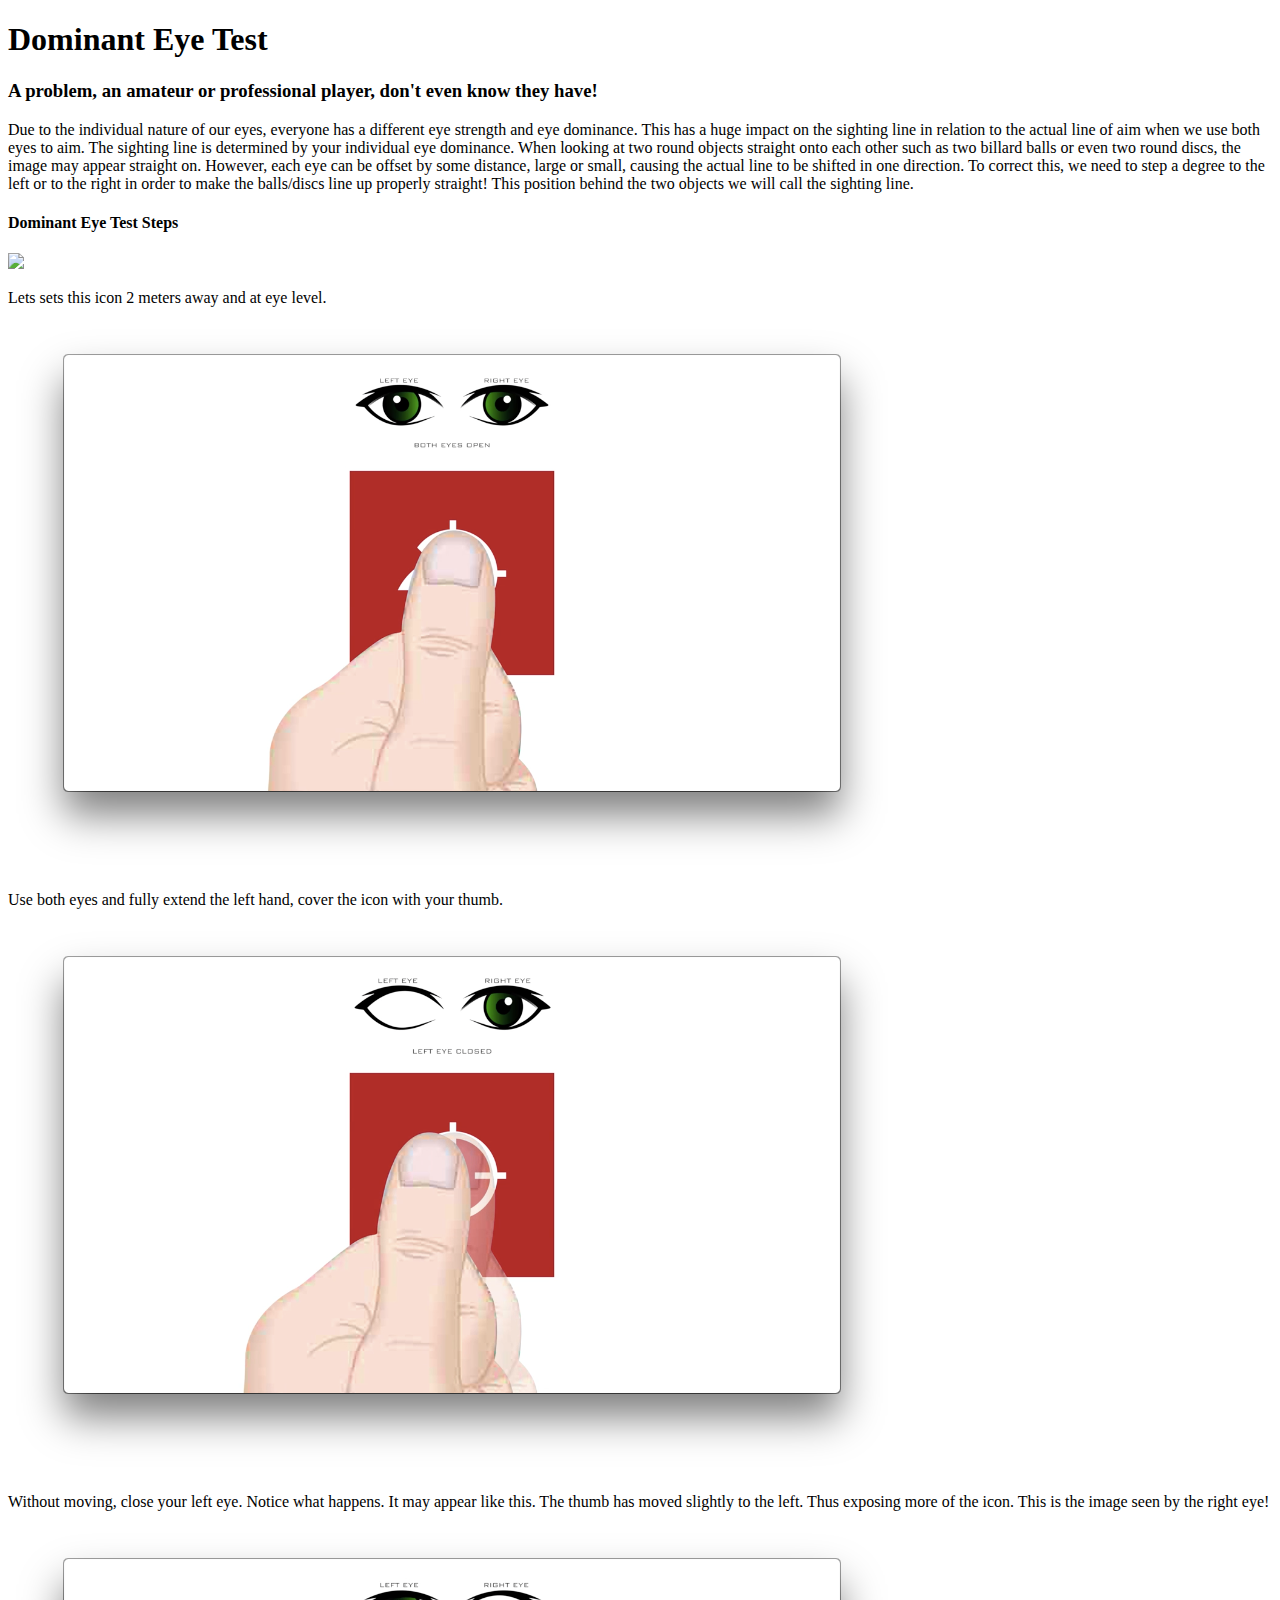
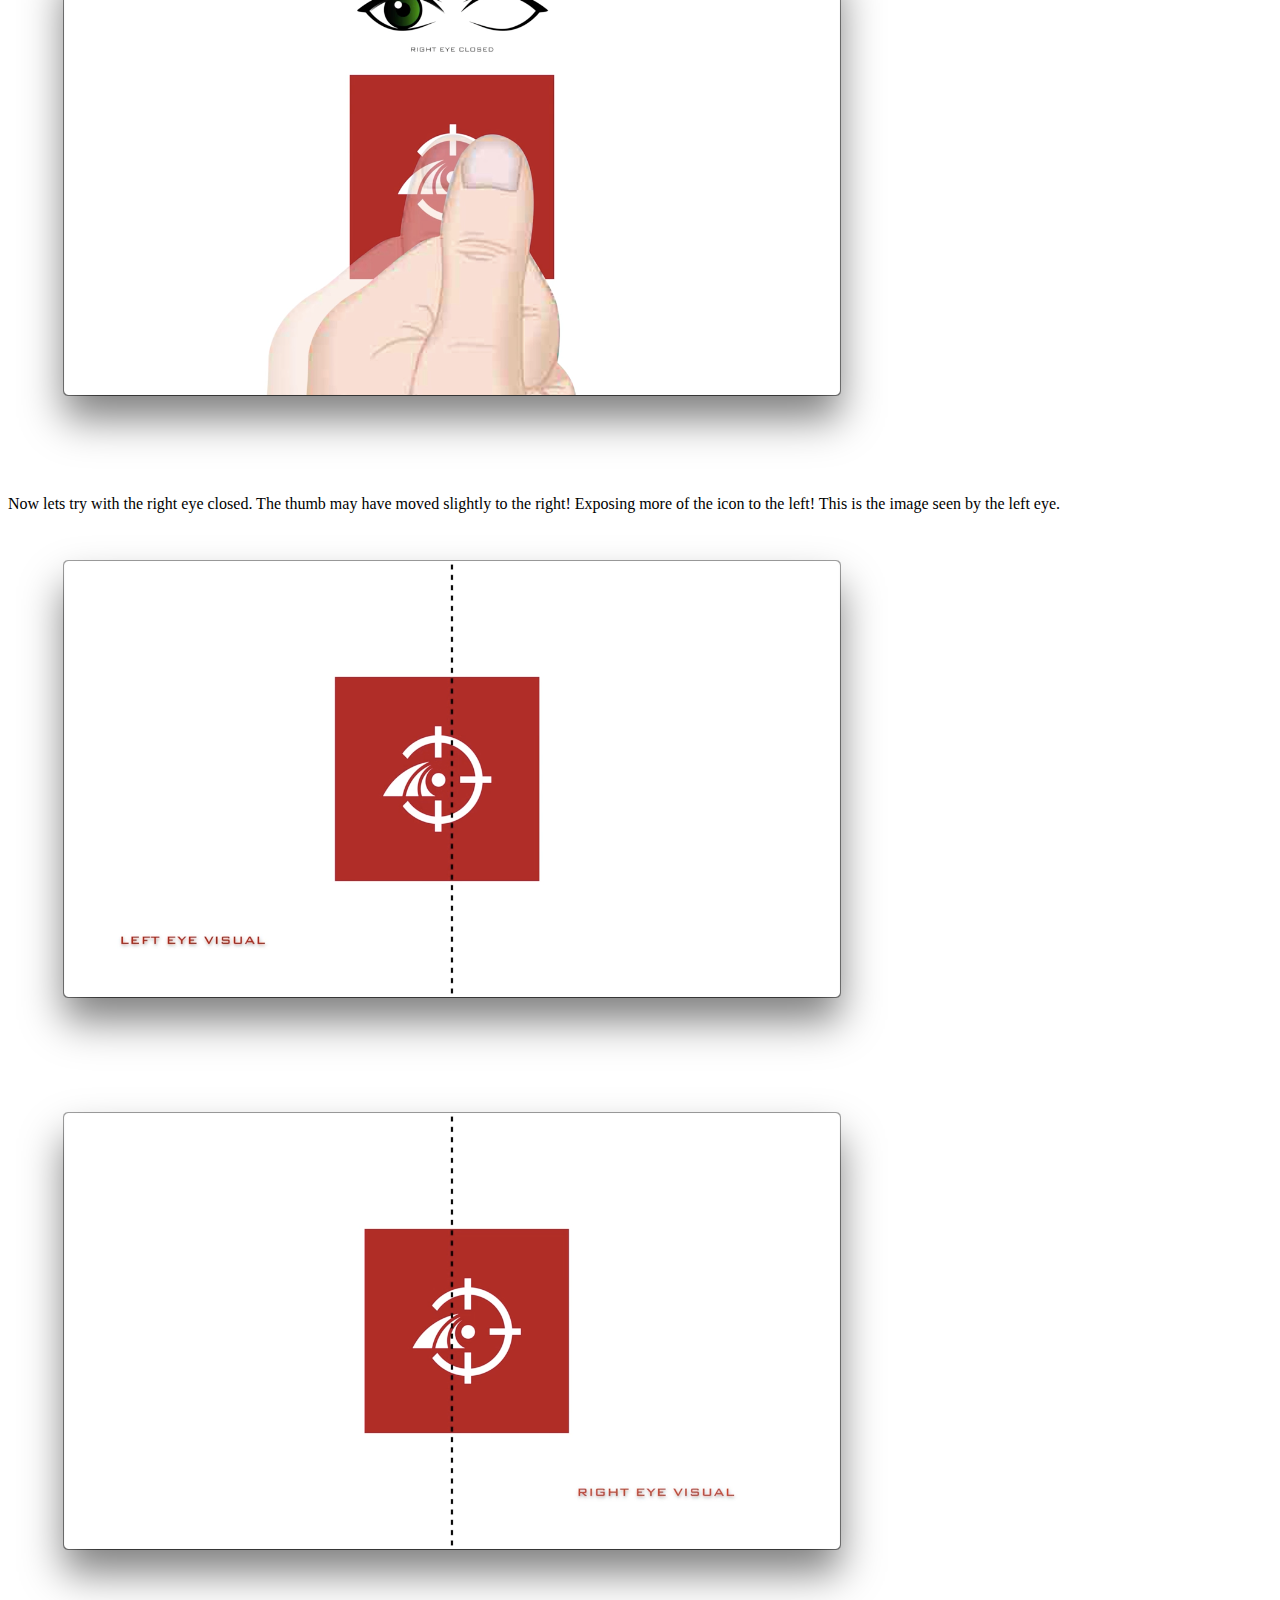
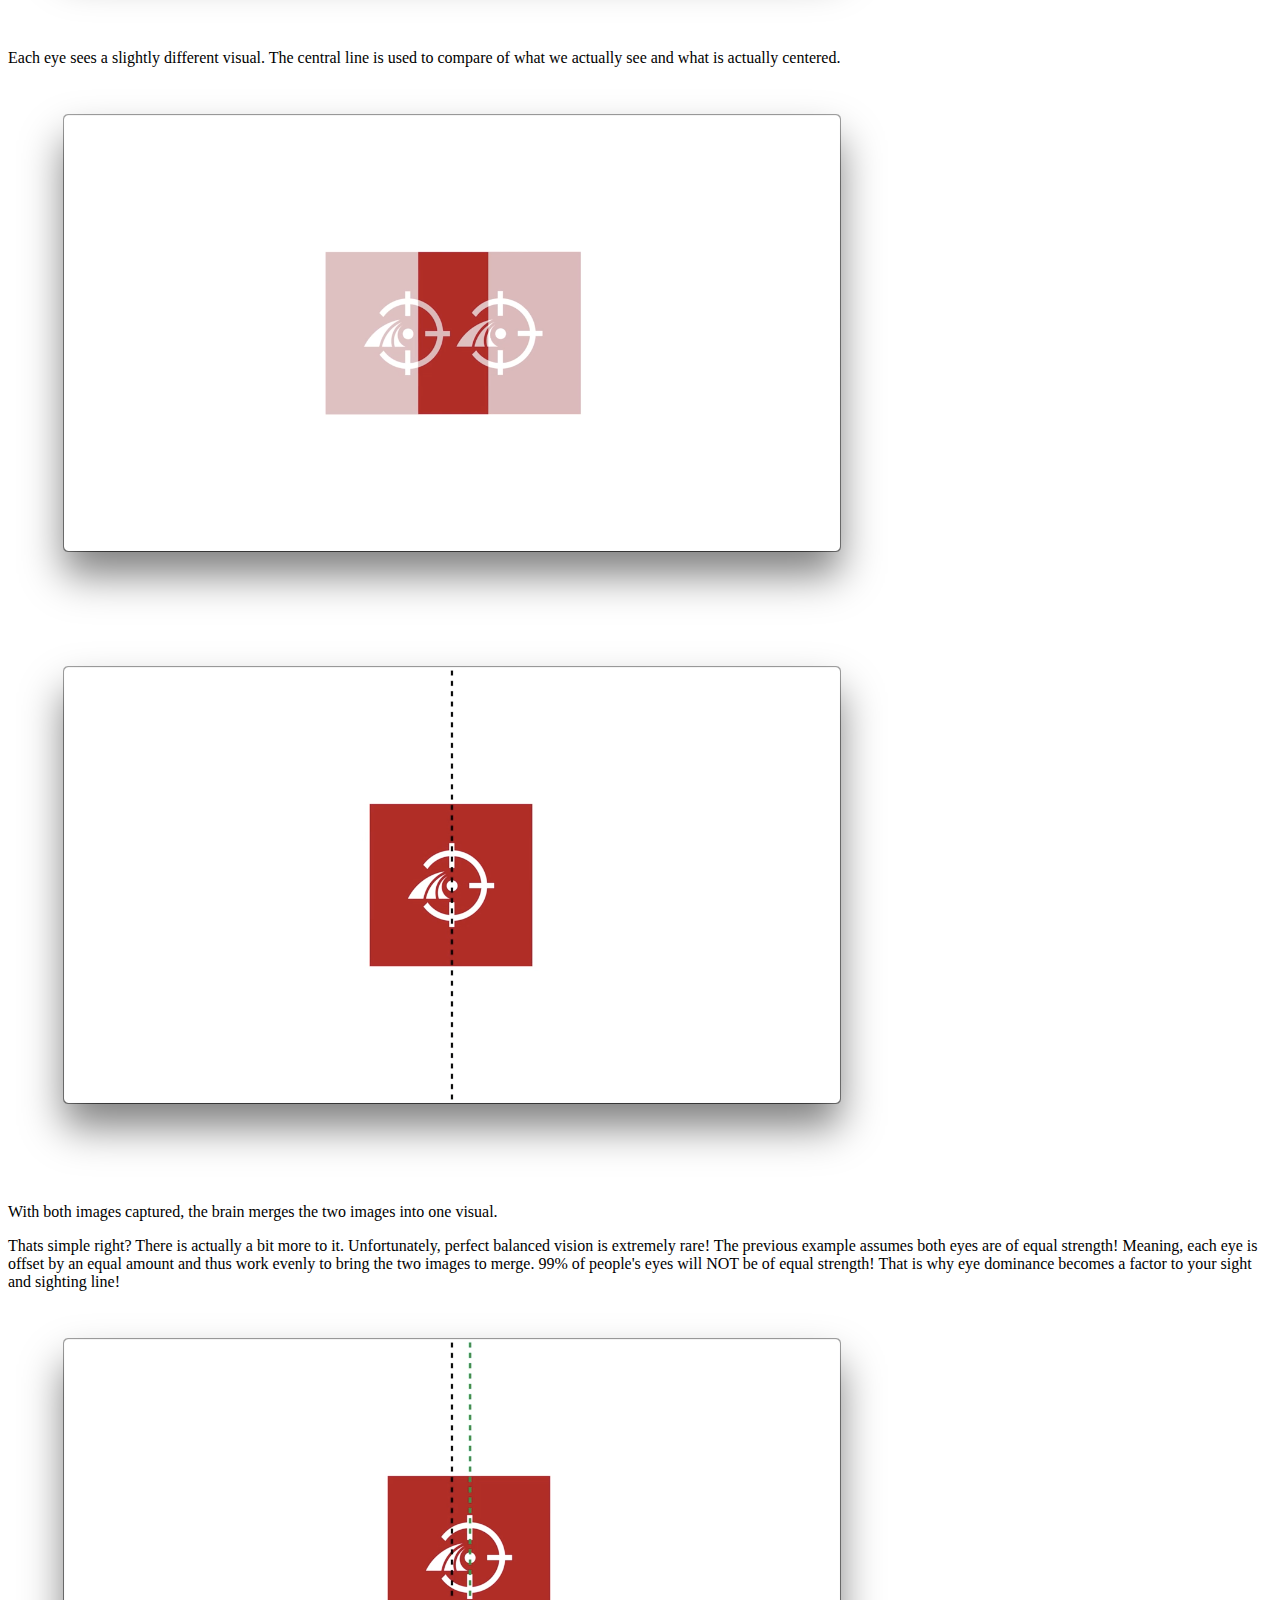
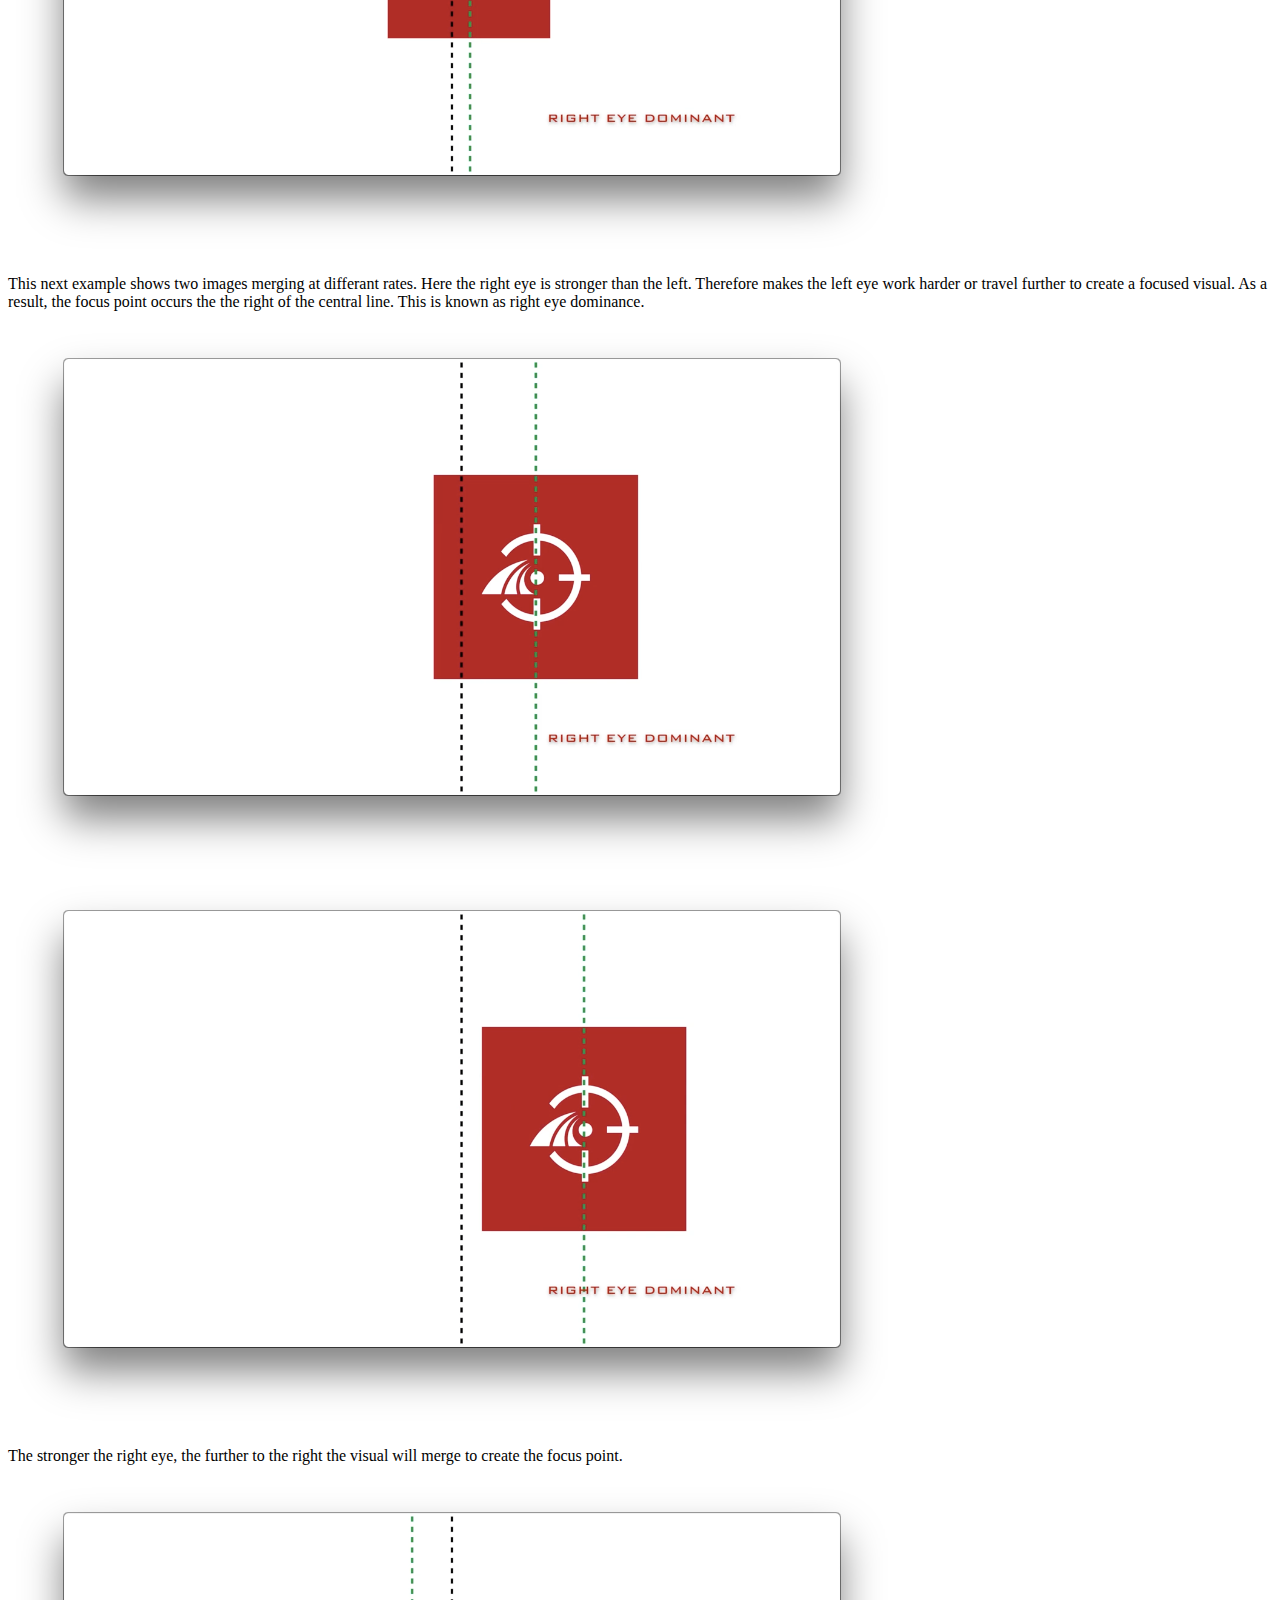
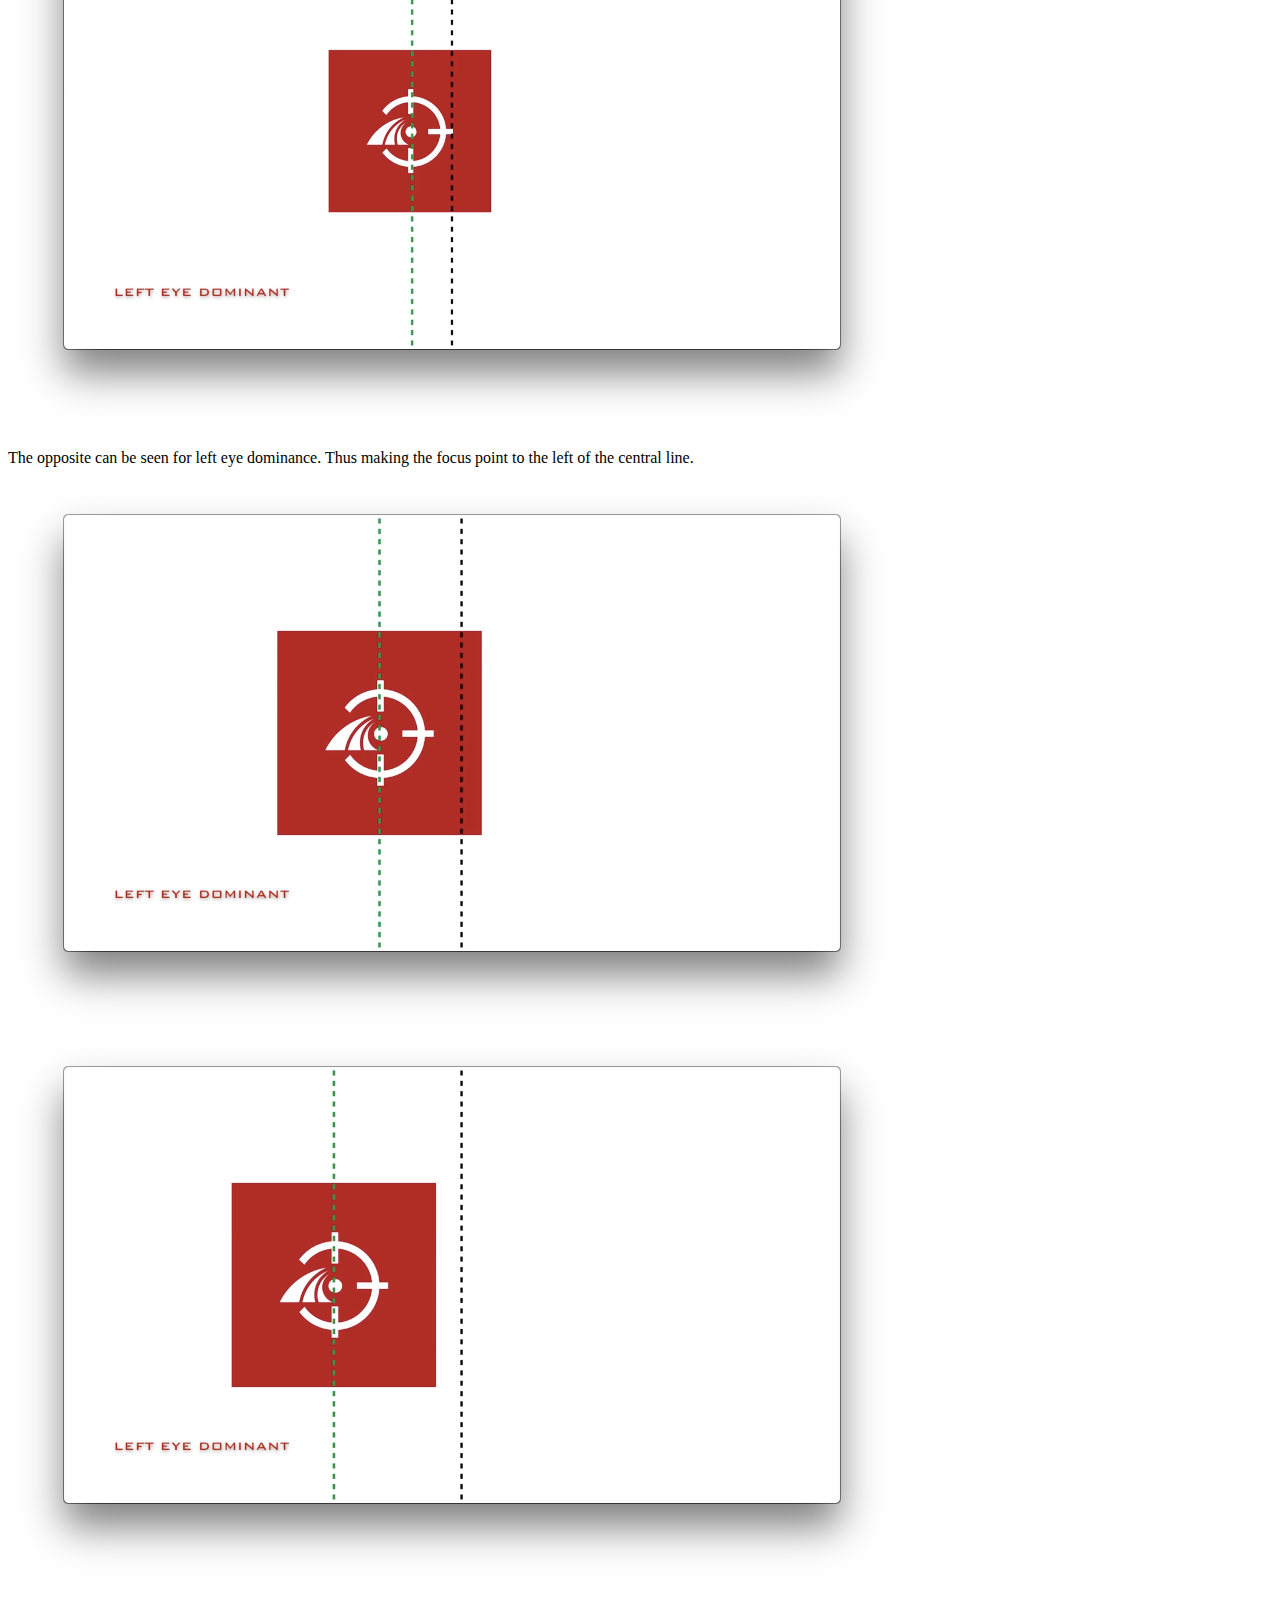
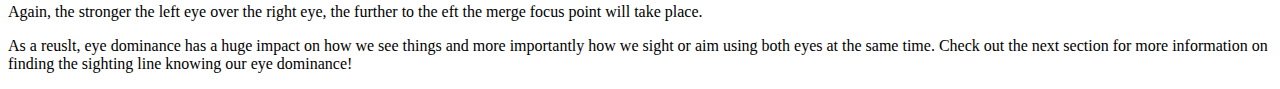
==== Dominant-Eye-Test.html @ b4d4d676 "Created 2 pages" ====
<!DOCTYPE html>
<html lang="en" dir="ltr">
  <head>
    <meta charset="utf-8">
    <title>Dominant Eye Test</title>
  </head>
  <body>
    <h1>Dominant Eye Test</h1>
    <h3>A problem, an amateur or professional player, don't even know they have!</h3>
    <p>
      Due to the individual nature of our eyes, everyone has a different eye strength and eye dominance.
      This has a huge impact on the sighting line in relation to the actual line of aim when we use both eyes to aim.
      The sighting line is determined by your individual eye dominance.
      When looking at two round objects straight onto each other such as two billard balls or even two round discs, the image may appear straight on.
      However, each eye can be offset by some distance, large or small, causing the actual line to be shifted in one direction.
      To correct this, we need to step a degree to the left or to the right in order to make the balls/discs line up properly straight!
      This position behind the two objects we will call the sighting line.
    </p>

    <h4>Dominant Eye Test Steps</h4>
    <img src="/Users/PikaPi/Desktop/lc101/html-me-something/images/R1 - Eye Align Test/Screen Shot 2020-07-05 at 4.41.56 PM.png" />
    <p>
      Lets sets this icon 2 meters away and at eye level.
    </p>
    <img src="images/R1 - Eye Align Test/Screen Shot 2020-07-05 at 4.42.05 PM.png" />
    <p>
      Use both eyes and fully extend the left hand, cover the icon with your thumb.
    </p>
    <img src="images/R1 - Eye Align Test/Screen Shot 2020-07-05 at 4.42.23 PM.png" />
    <p>
      Without moving, close your left eye. Notice what happens. It may appear like this. The thumb has moved slightly to the left. Thus exposing more of the icon. This is the image seen by the right eye!
    </p>
    <img src="images/R1 - Eye Align Test/Screen Shot 2020-07-05 at 4.42.44 PM.png" />
    <p>
      Now lets try with the right eye closed. The thumb may have moved slightly to the right! Exposing more of the icon to the left! This is the image seen by the left eye.
    </p>
    <img src="images/R1 - Eye Align Test/Screen Shot 2020-07-05 at 4.43.10 PM.png" />
    <img src="images/R1 - Eye Align Test/Screen Shot 2020-07-05 at 4.43.21 PM.png" />
    <p>
      Each eye sees a slightly different visual.
      The central line is used to compare of what we actually see and what is actually centered.
    </p>
    <img src="images/R1 - Eye Align Test/Screen Shot 2020-07-05 at 4.44.10 PM.png" />
    <img src ="images/R1 - Eye Align Test/Screen Shot 2020-07-05 at 4.44.23 PM.png" />
    <p>
      With both images captured, the brain merges the two images into one visual.
    </p>
    <p>
      Thats simple right? There is actually a bit more to it.
      Unfortunately, perfect balanced vision is extremely rare!
      The previous example assumes both eyes are of equal strength!
      Meaning, each eye is offset by an equal amount and thus work evenly to bring the two images to merge.
      99% of people's eyes will NOT be of equal strength!
      That is why eye dominance becomes a factor to your sight and sighting line!
    </p>
    <img src="images/R1 - Eye Align Test/Screen Shot 2020-07-05 at 4.45.28 PM.png" />
    <p>
      This next example shows two images merging at differant rates.
      Here the right eye is stronger than the left.
      Therefore makes the left eye work harder or travel further to create a focused visual.
      As a result, the focus point occurs the the right of the central line.
      This is known as right eye dominance.
    </p>
    <img src="images/R1 - Eye Align Test/Screen Shot 2020-07-05 at 4.45.45 PM.png" />
    <img src="images/R1 - Eye Align Test/Screen Shot 2020-07-05 at 4.45.51 PM.png" />
    <p>
      The stronger the right eye, the further to the right the visual will merge to create the focus point.
    </p>
    <img src = "images/R1 - Eye Align Test/Screen Shot 2020-07-05 at 4.46.07 PM.png" />
    <p>
      The opposite can be seen for left eye dominance. Thus making the focus point to the left of the central line.
    </p>
    <img src="images/R1 - Eye Align Test/Screen Shot 2020-07-05 at 4.46.20 PM.png" />
    <img src= "images/R1 - Eye Align Test/Screen Shot 2020-07-05 at 4.46.29 PM.png" />
    <p>
      Again, the stronger the left eye over the right eye, the  further to the eft the merge focus point will take place.
    </p>
    <p>
       As a reuslt, eye dominance has a huge impact on how we see things and more importantly how we sight or aim using both eyes at the same time. Check out the next section for more information on finding the sighting line knowing our eye dominance!
    </p>
  </body>
</html>
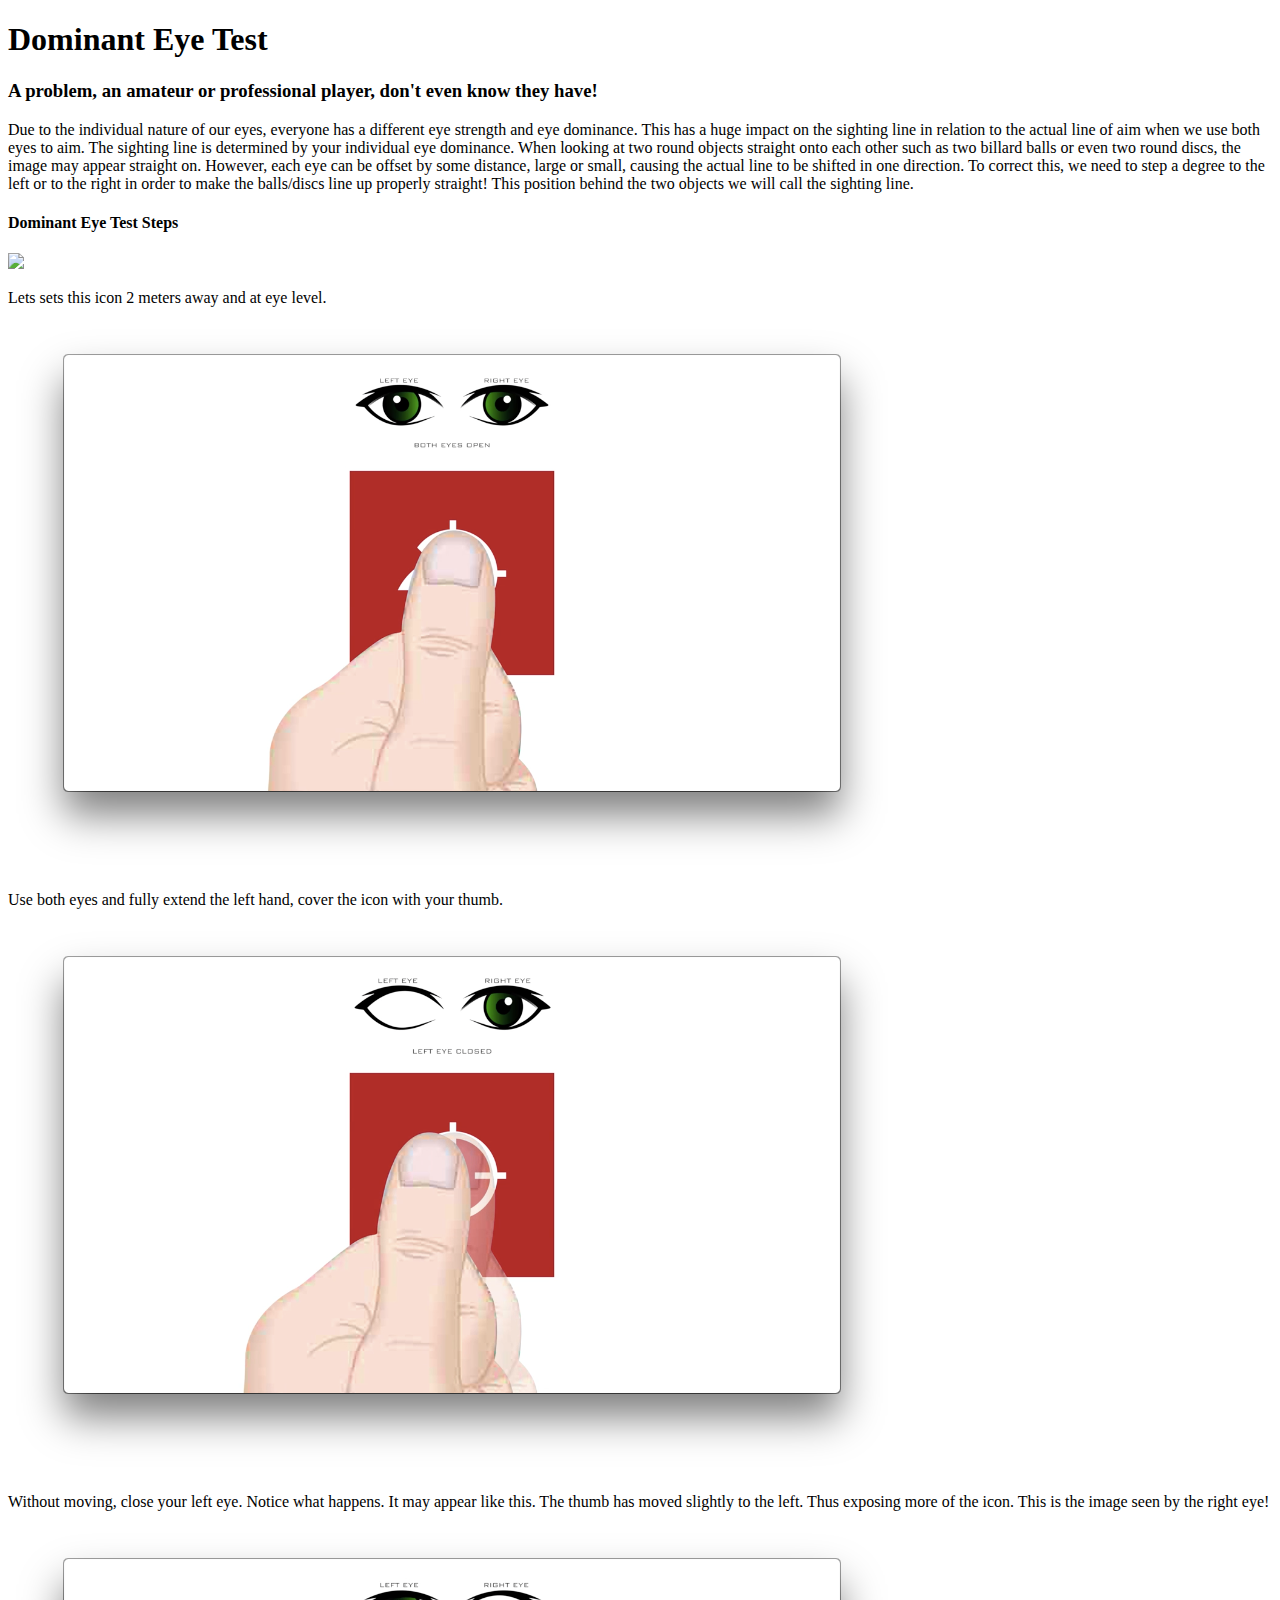
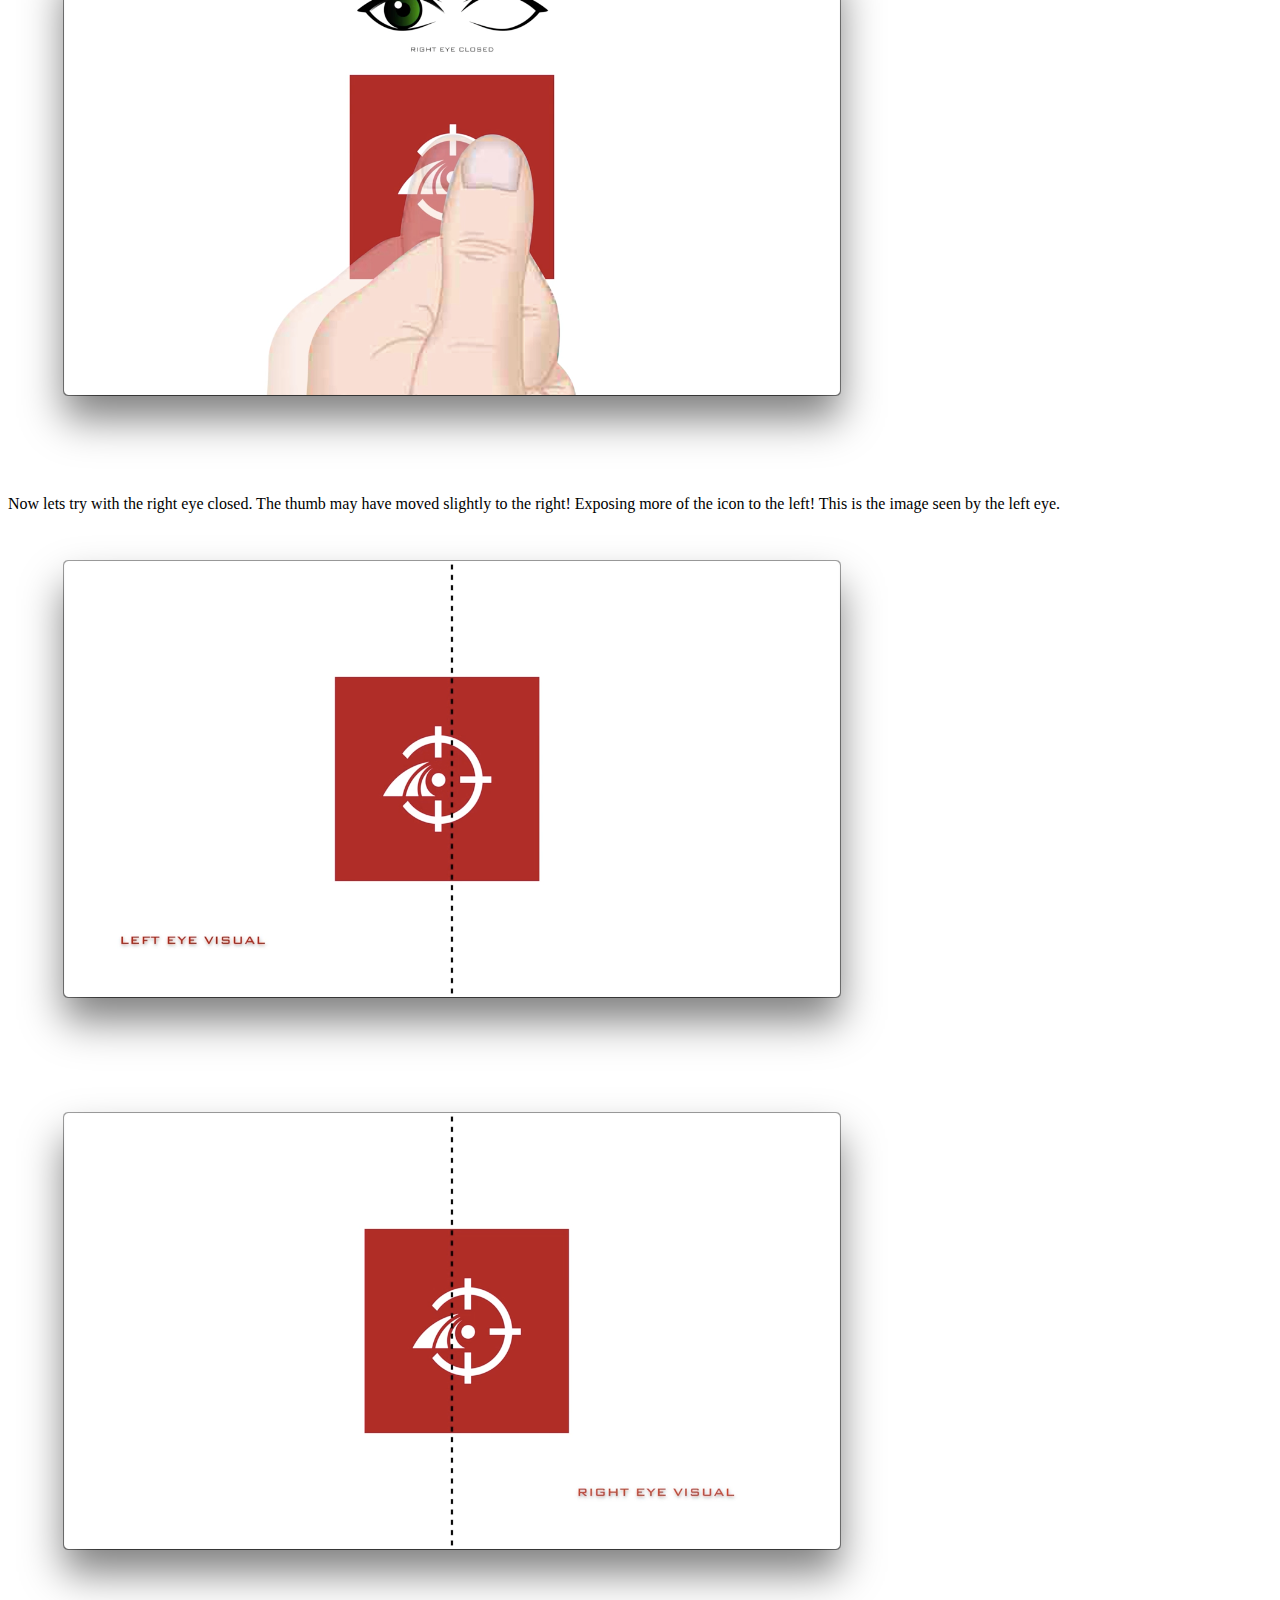
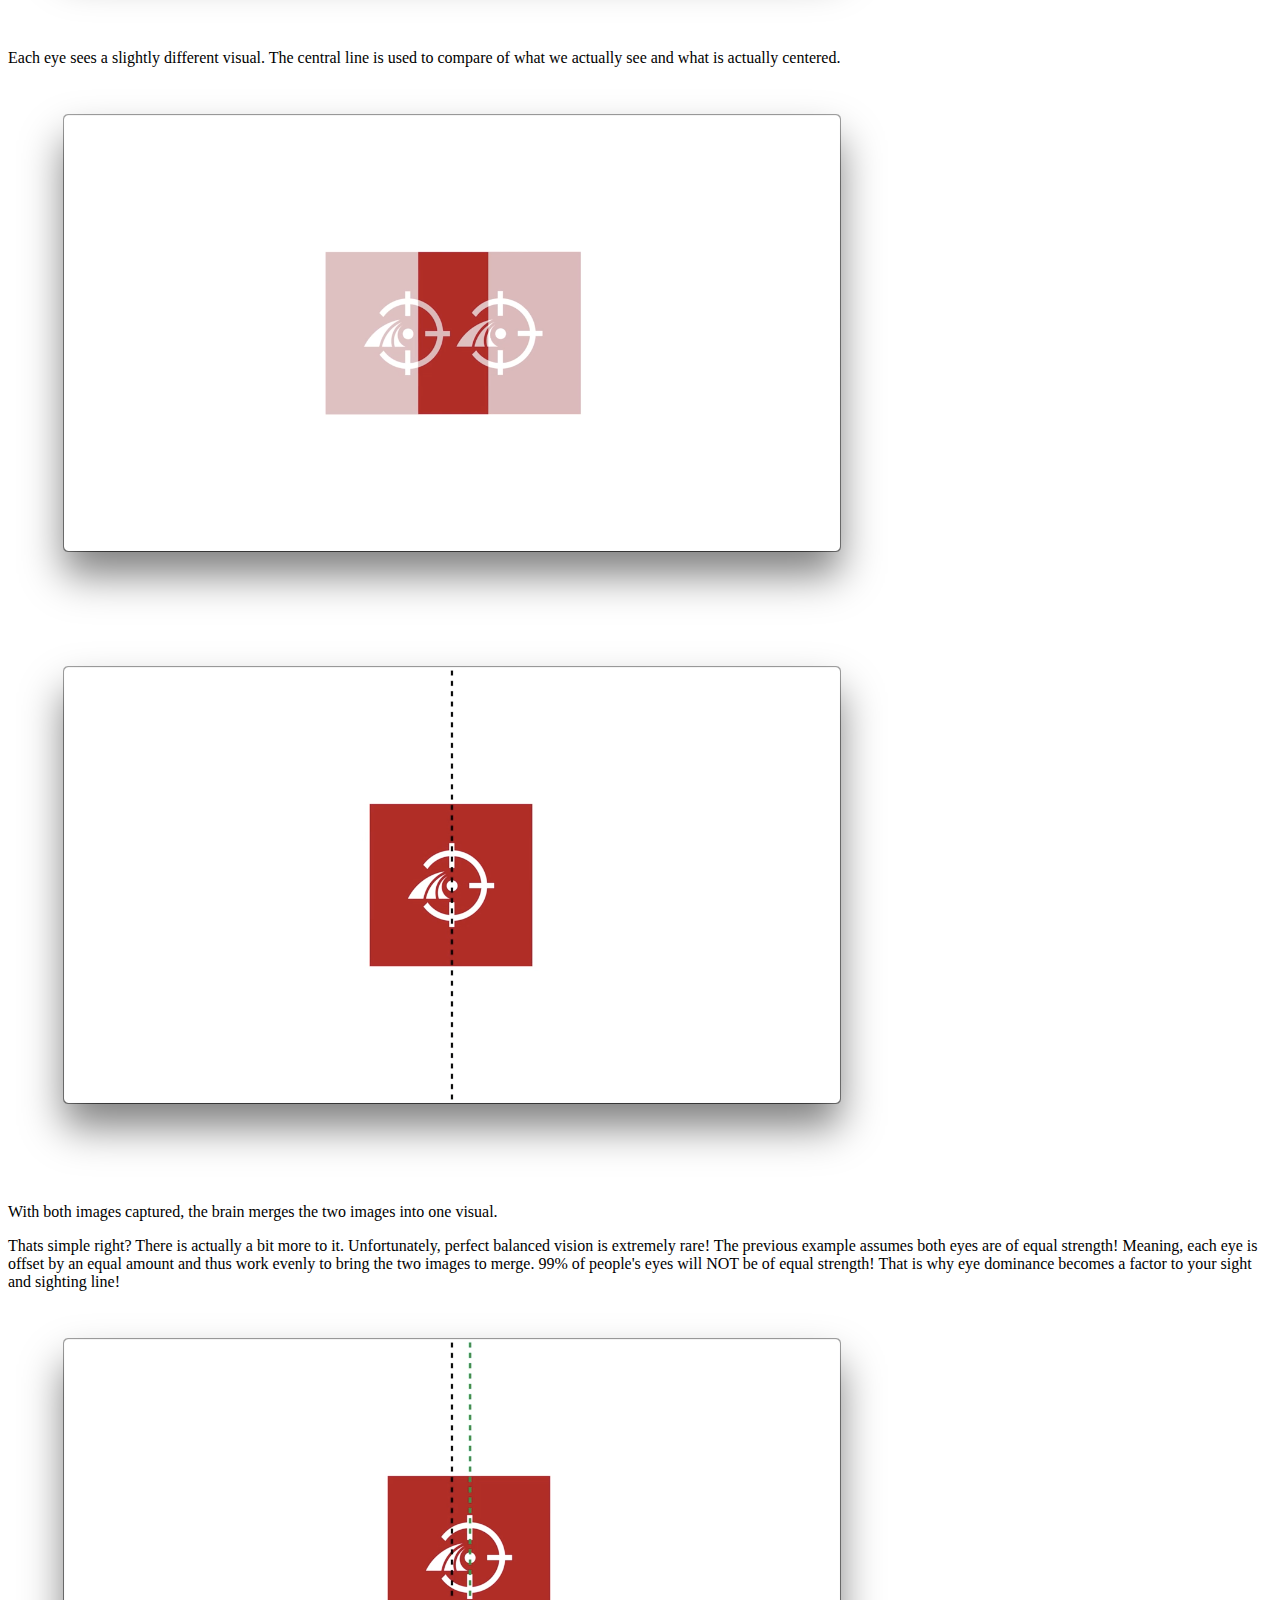
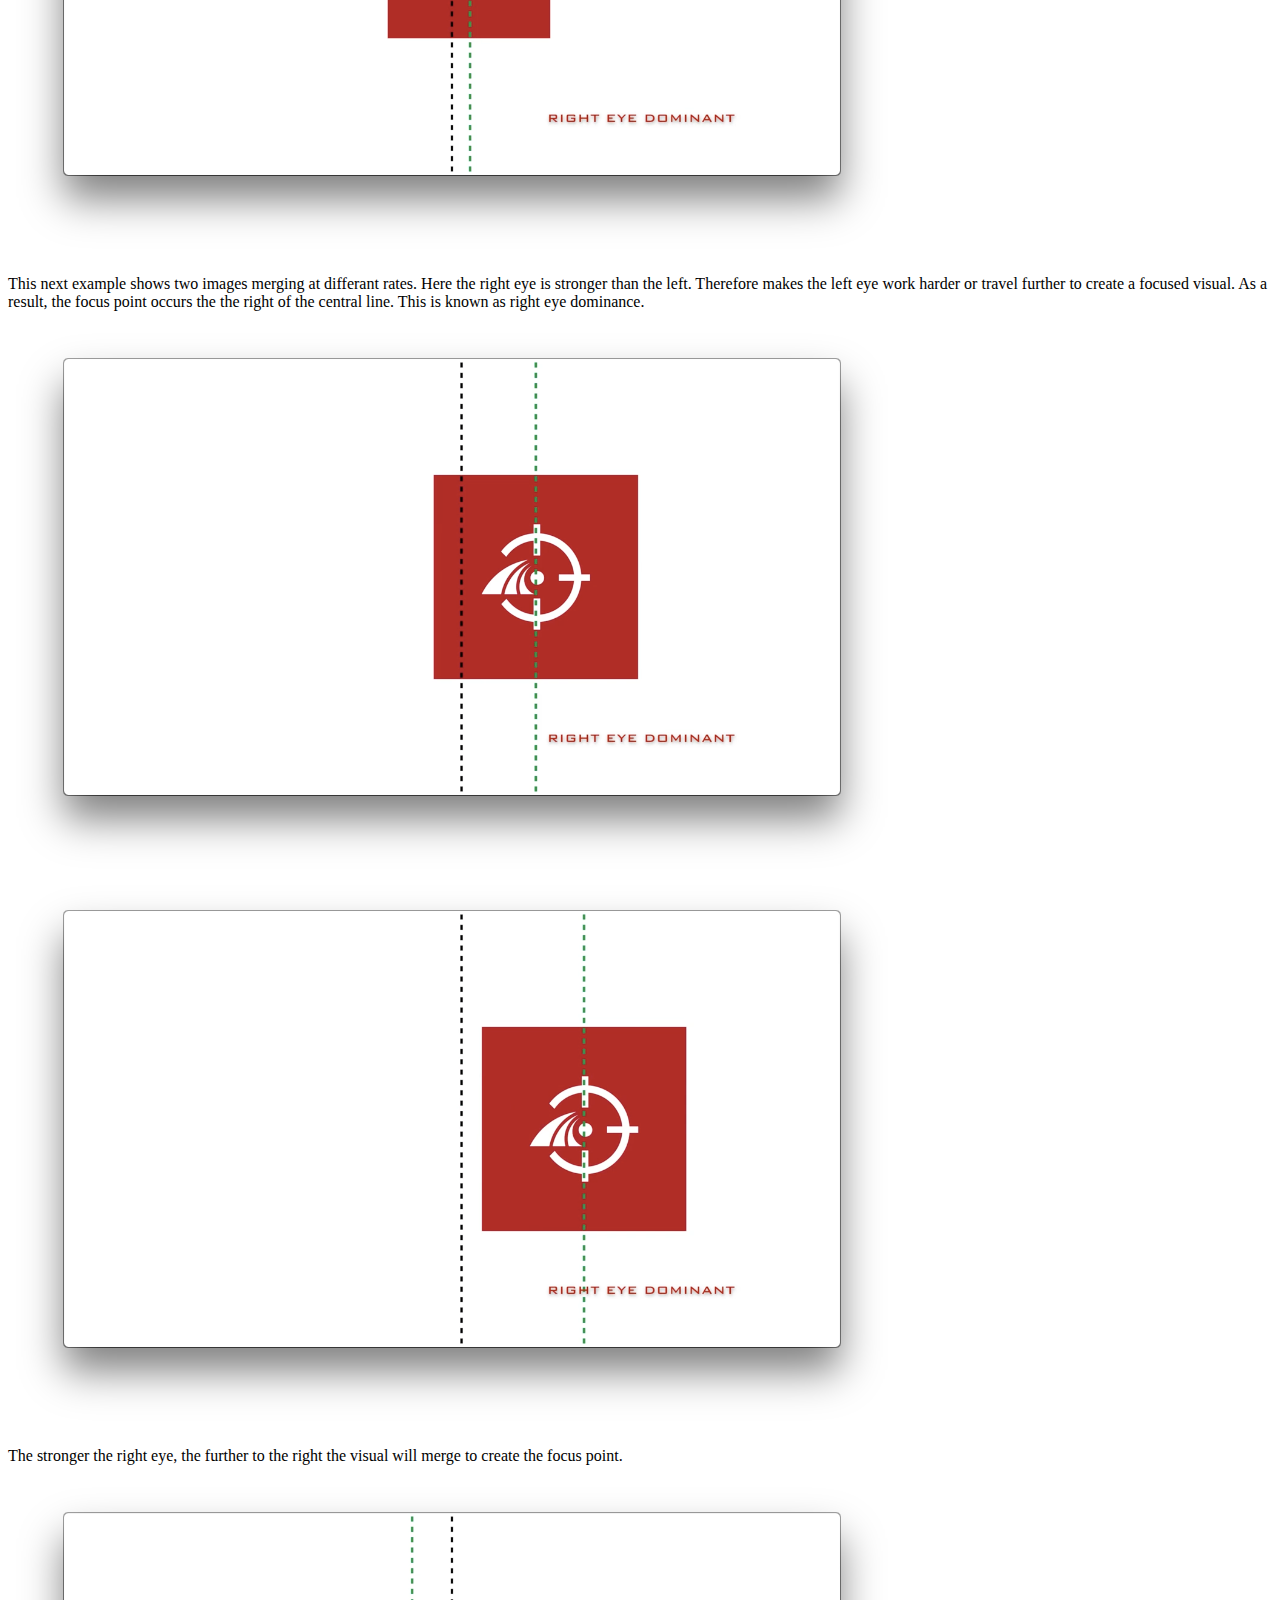
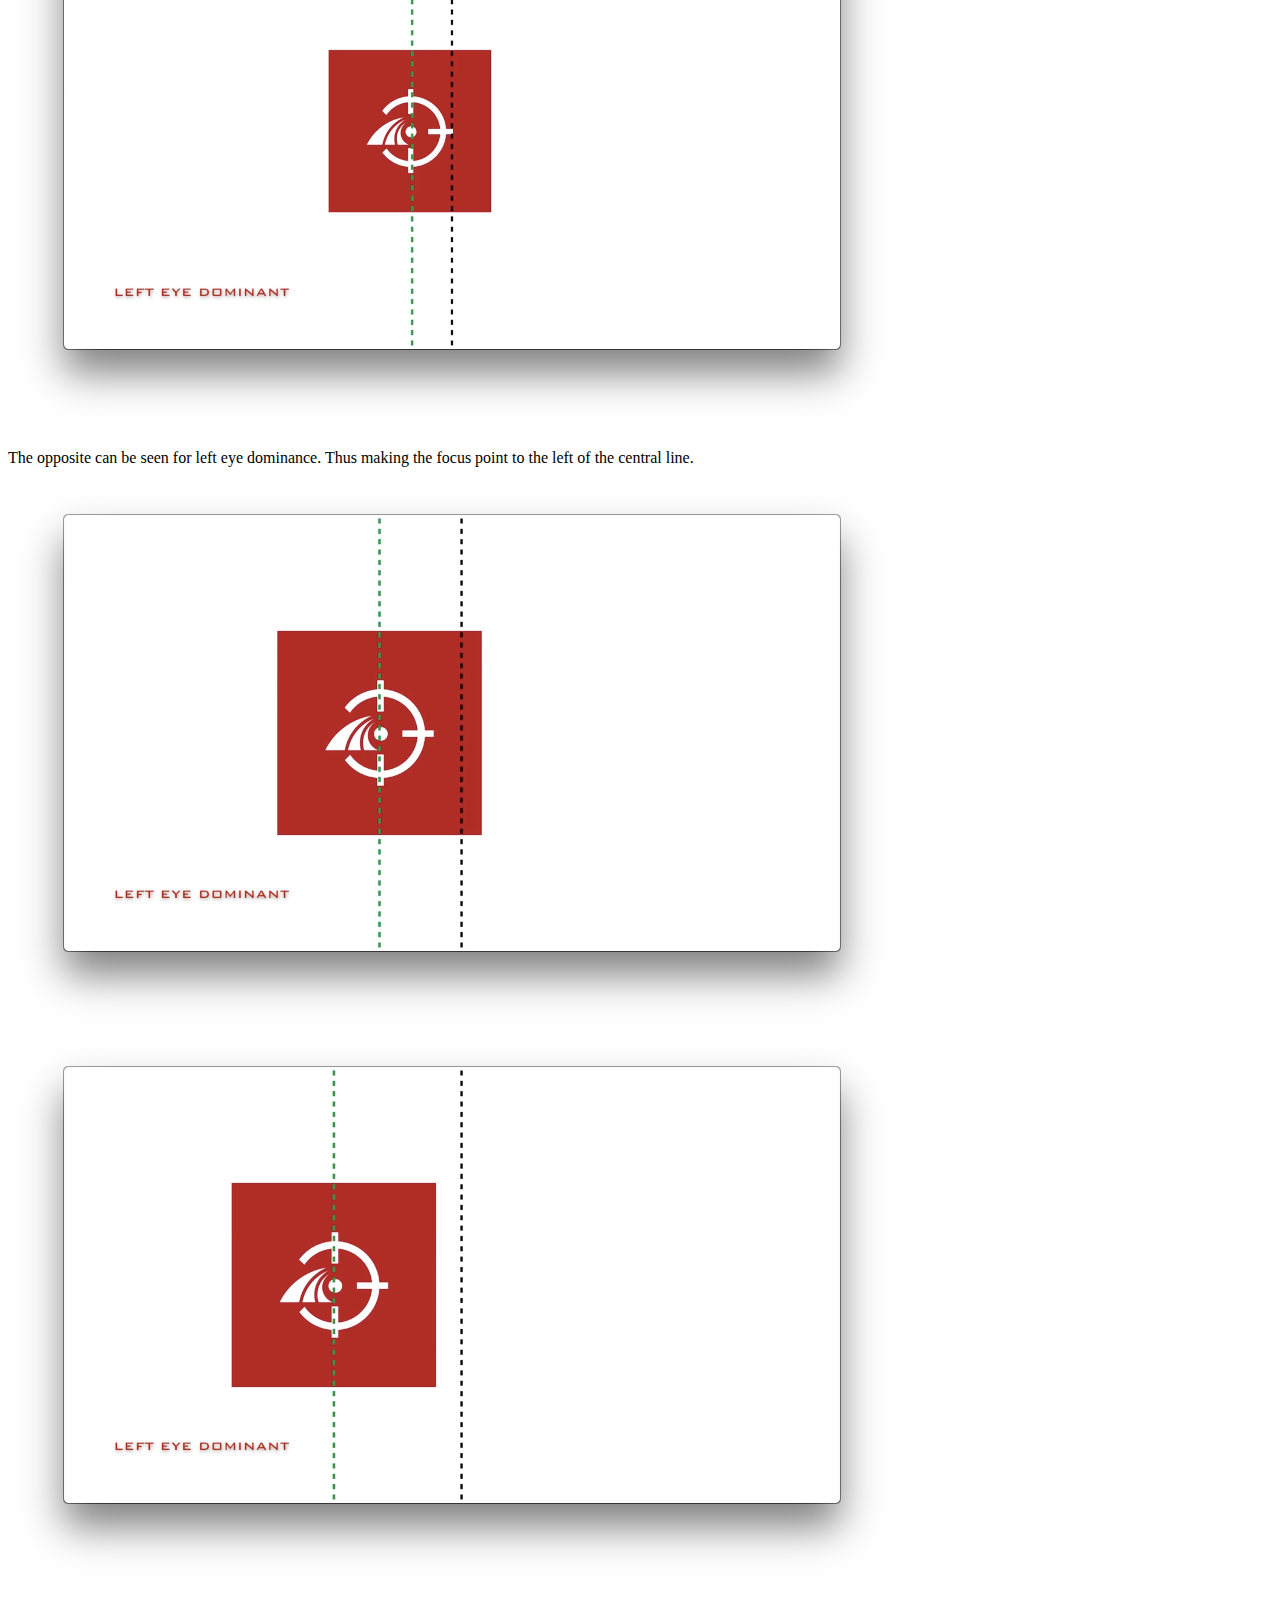
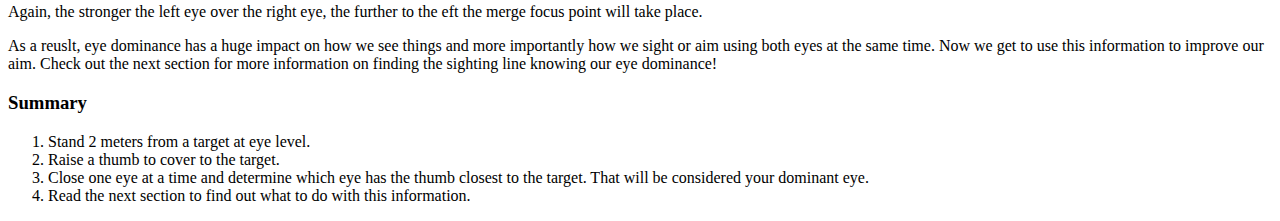
==== commit 4e1955a3: "added logo" ====
--- a/Dominant-Eye-Test.html
+++ b/Dominant-Eye-Test.html
@@ -76,7 +76,22 @@
       Again, the stronger the left eye over the right eye, the  further to the eft the merge focus point will take place.
     </p>
     <p>
-       As a reuslt, eye dominance has a huge impact on how we see things and more importantly how we sight or aim using both eyes at the same time. Check out the next section for more information on finding the sighting line knowing our eye dominance!
+       As a reuslt, eye dominance has a huge impact on how we see things and more importantly how we sight or aim using both eyes at the same time. Now we get to use this information to improve our aim. Check out the next section for more information on finding the sighting line knowing our eye dominance!
     </p>
+    <h3>Summary</h3>
+    <ol>
+      <li>
+        Stand 2 meters from a target at eye level.
+      </li>
+      <li>
+        Raise a thumb to cover to the target.
+      </li>
+      <li>
+        Close one eye at a time and determine which eye has the thumb closest to the target. That will be considered your dominant eye.
+      </li>
+      <li>
+        Read the next section to find out what to do with this information.
+      </li>
+    </ol>
   </body>
 </html>
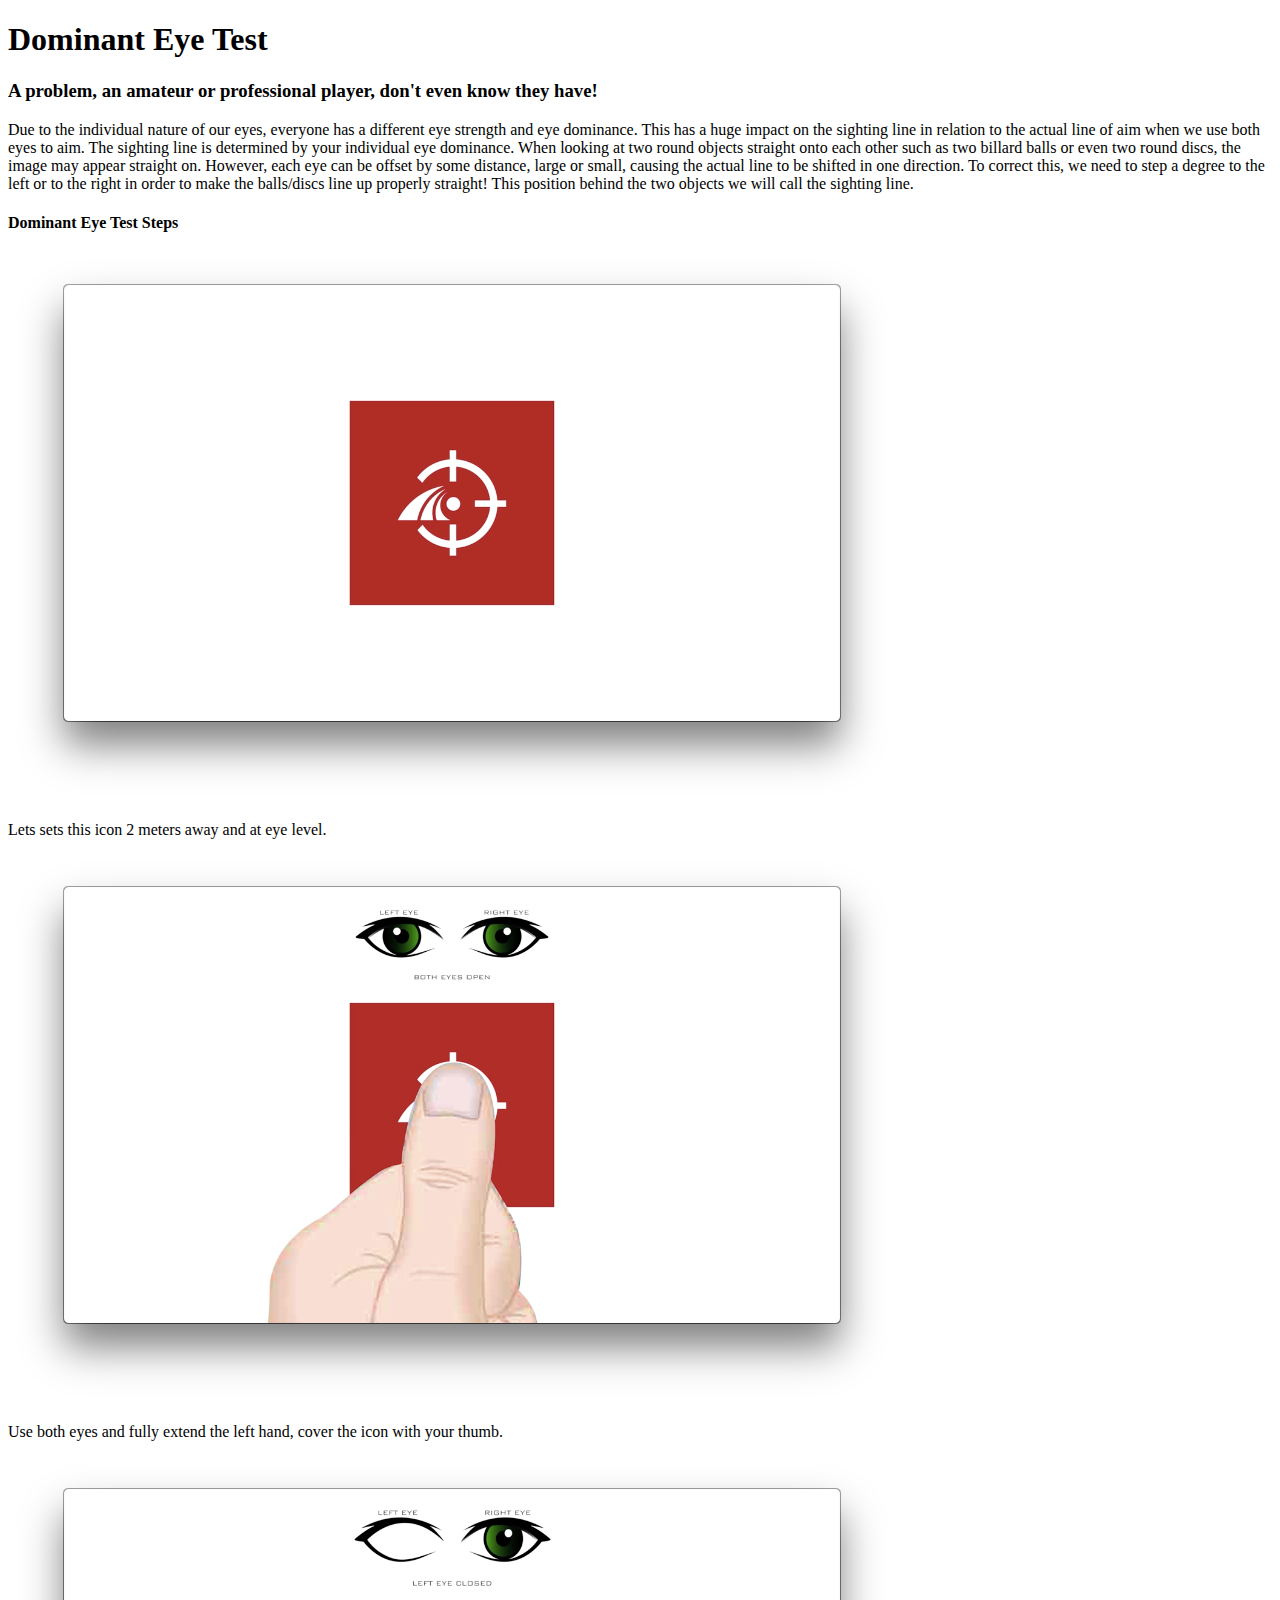
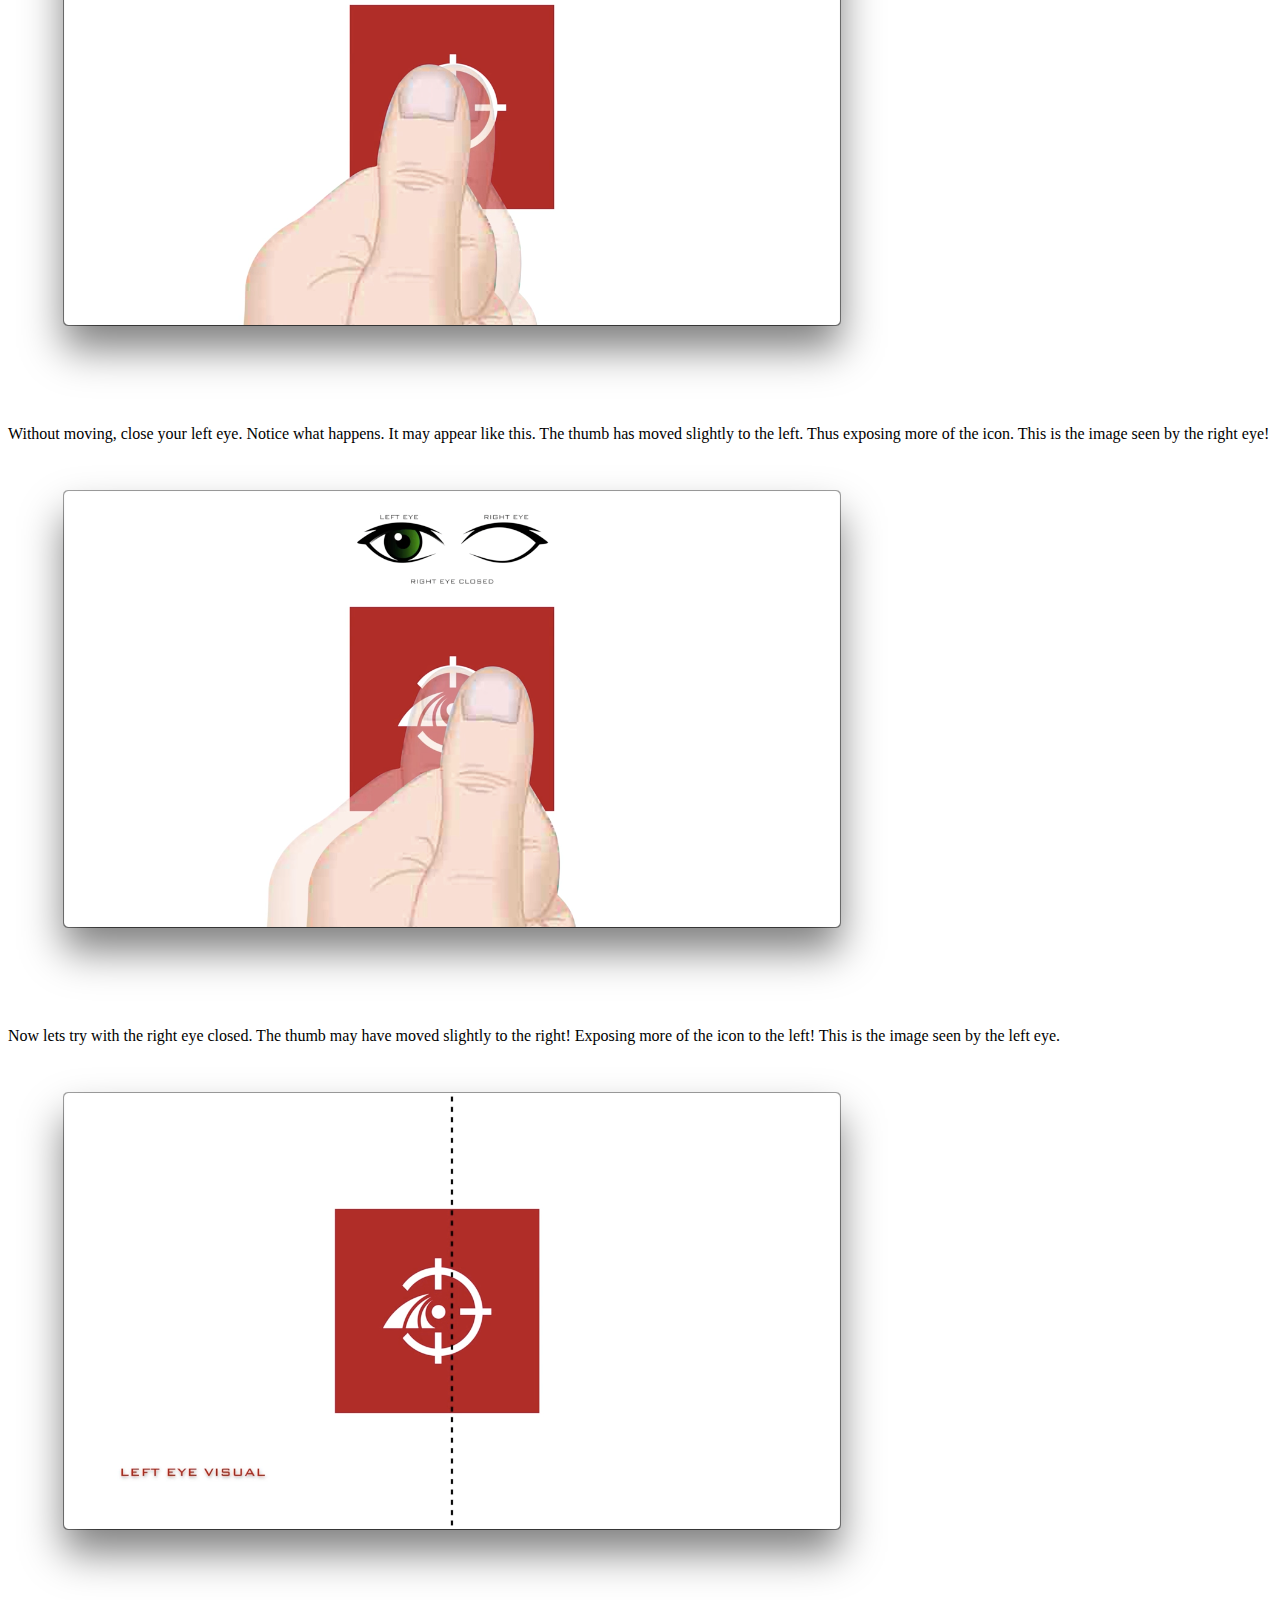
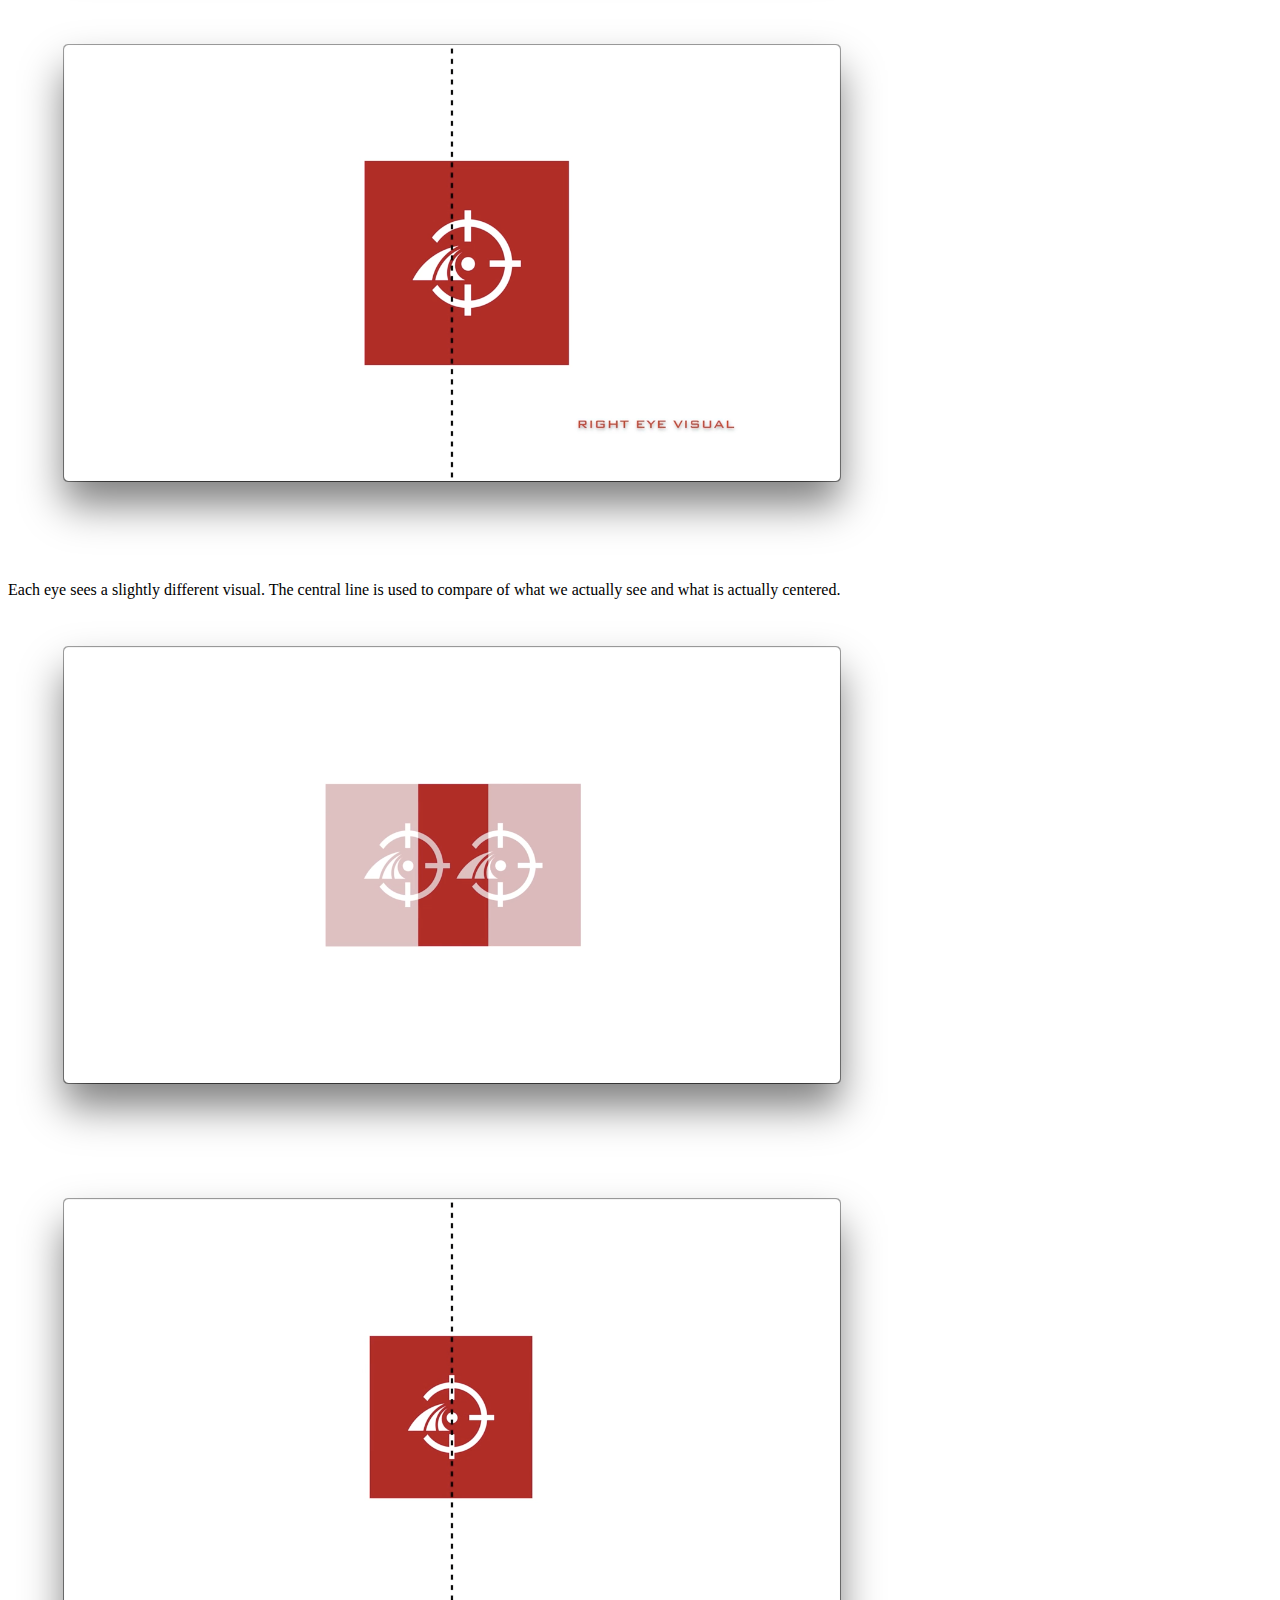
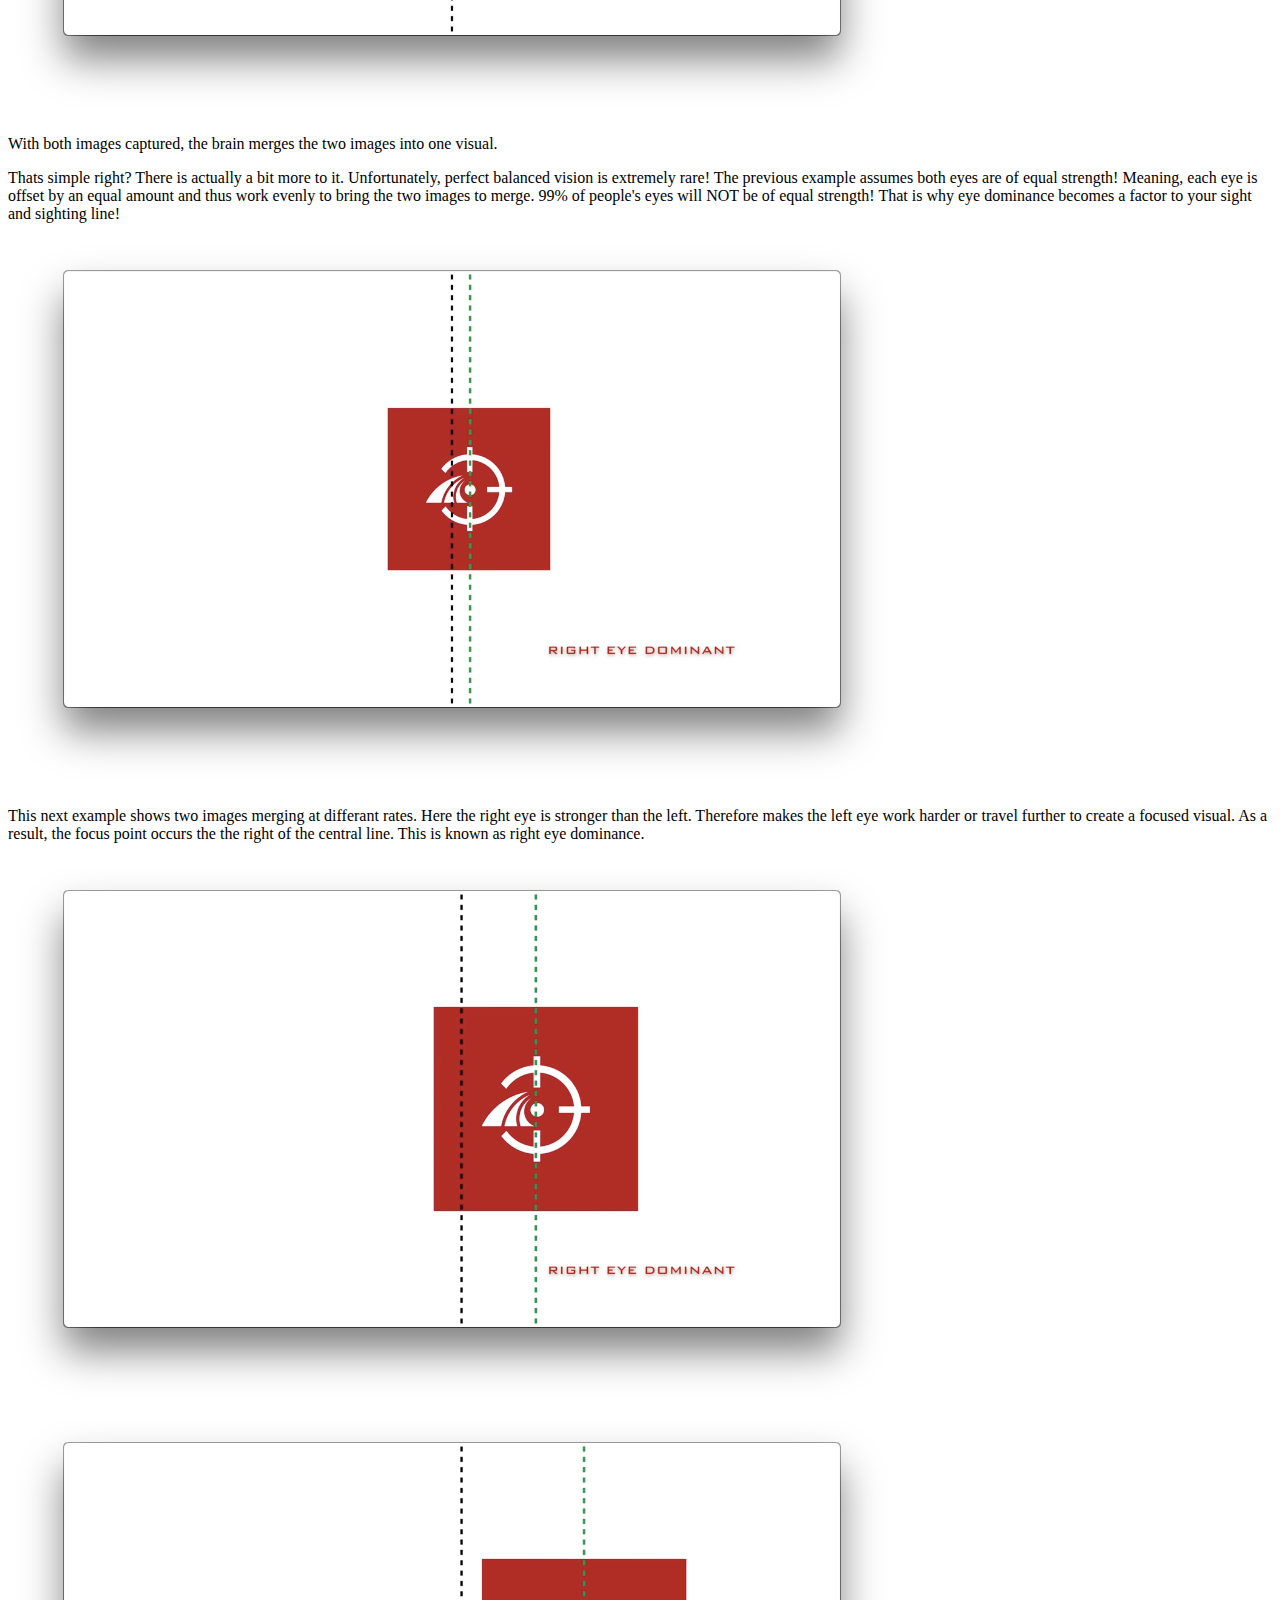
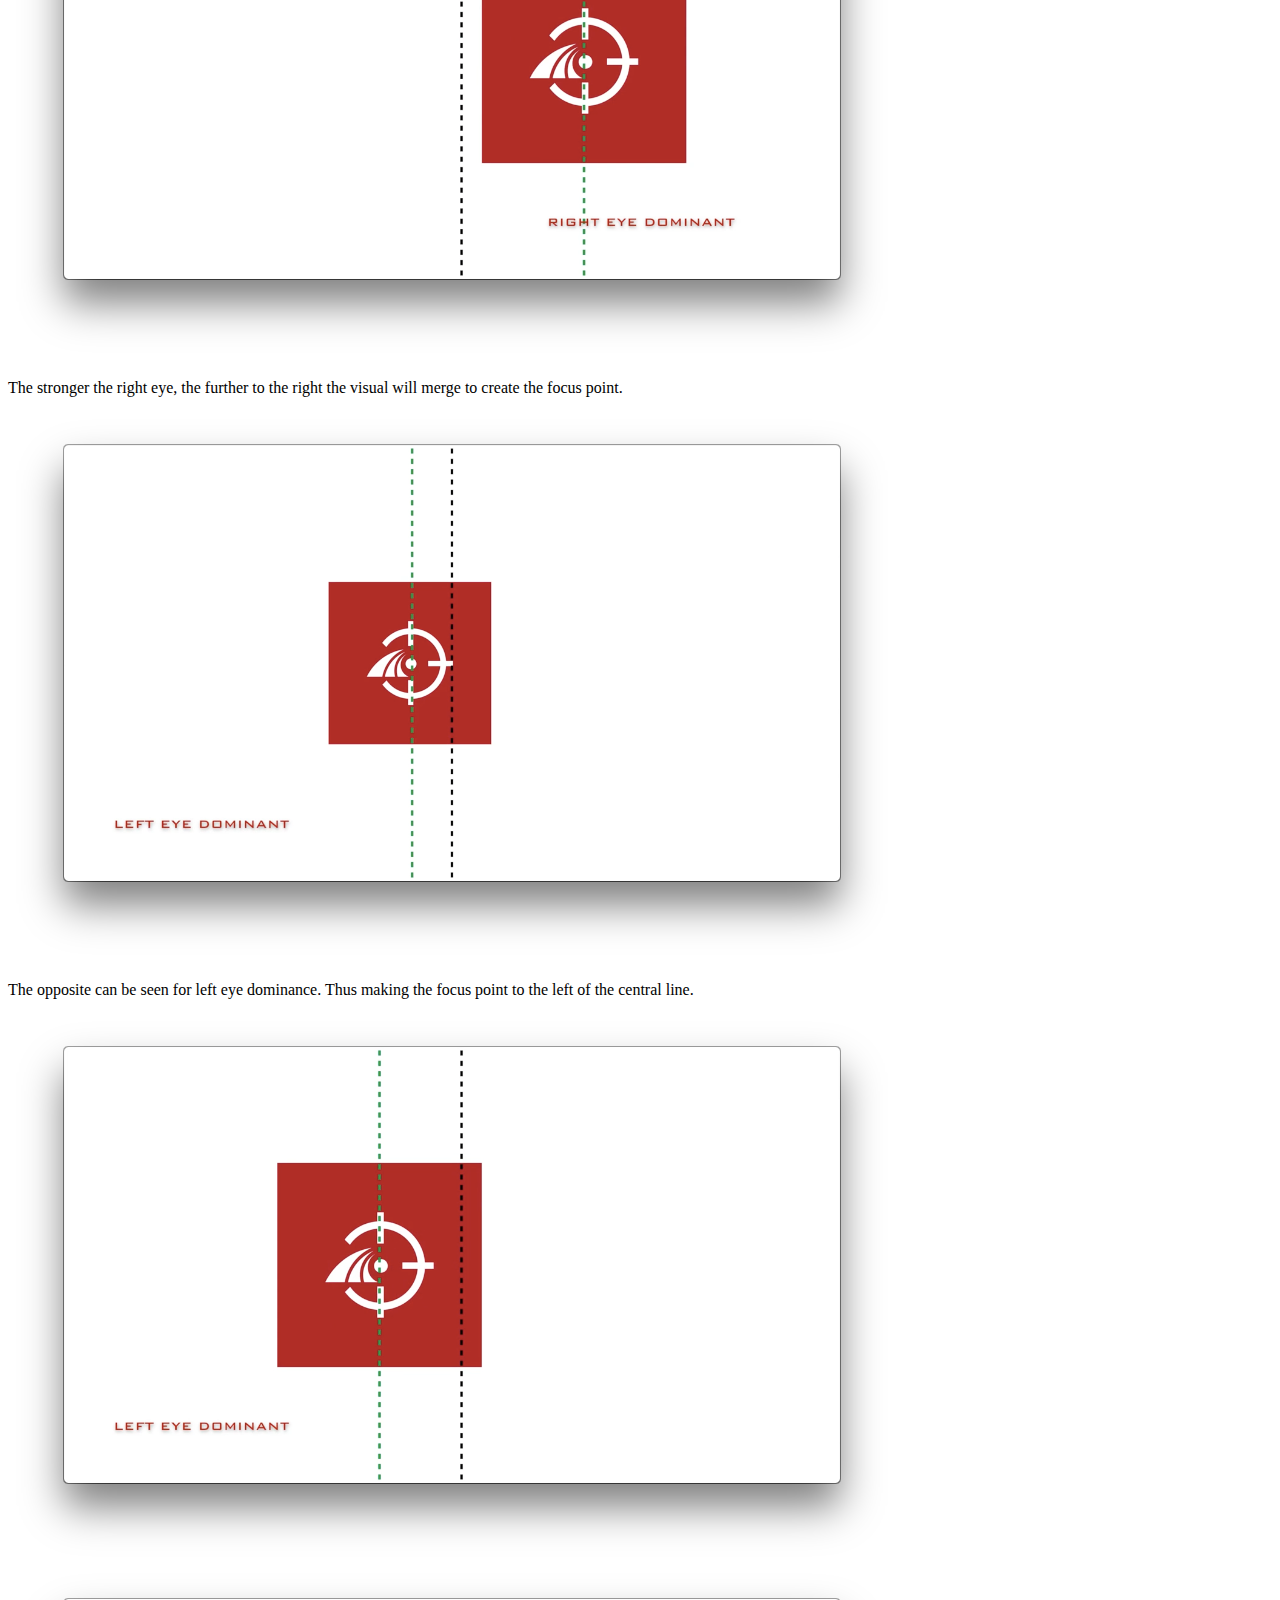
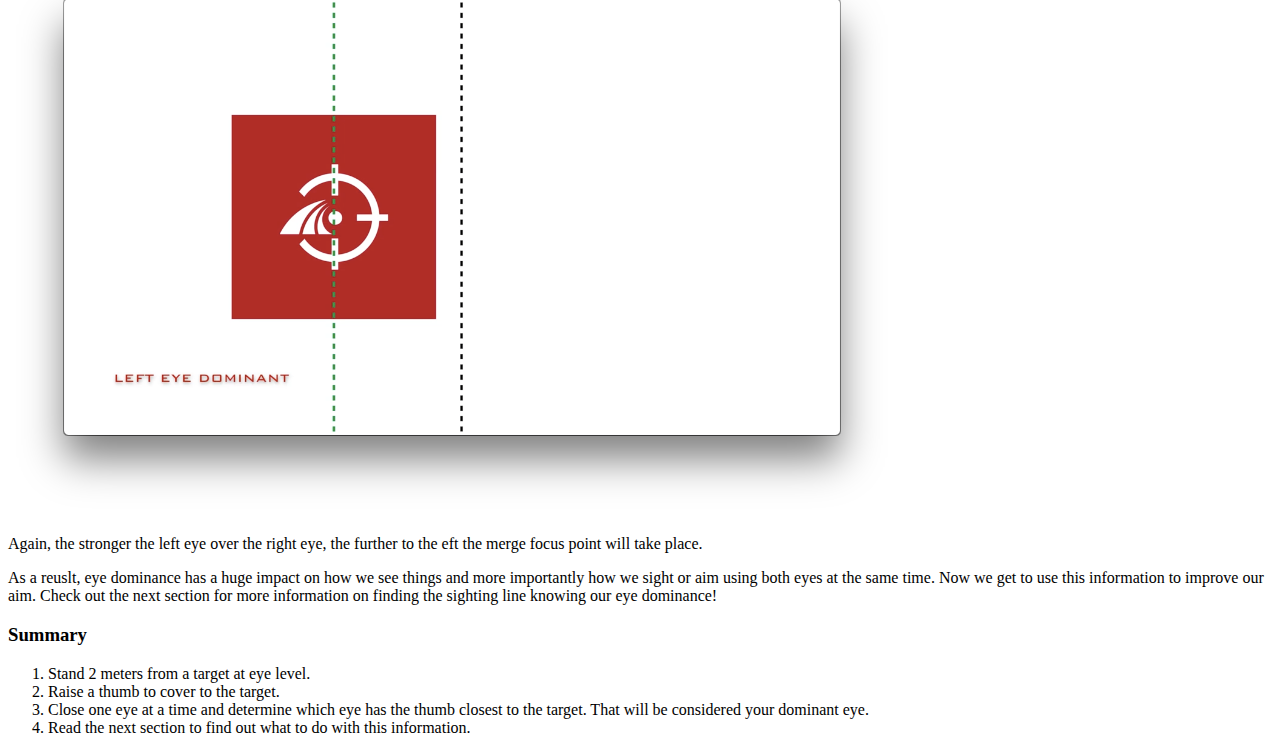
==== commit db4de726: "fixed the image src" ====
--- a/Dominant-Eye-Test.html
+++ b/Dominant-Eye-Test.html
@@ -18,7 +18,7 @@
     </p>
 
     <h4>Dominant Eye Test Steps</h4>
-    <img src="/Users/PikaPi/Desktop/lc101/html-me-something/images/R1 - Eye Align Test/Screen Shot 2020-07-05 at 4.41.56 PM.png" />
+    <img src="images/R1 - Eye Align Test/Screen Shot 2020-07-05 at 4.41.56 PM.png" />
     <p>
       Lets sets this icon 2 meters away and at eye level.
     </p>
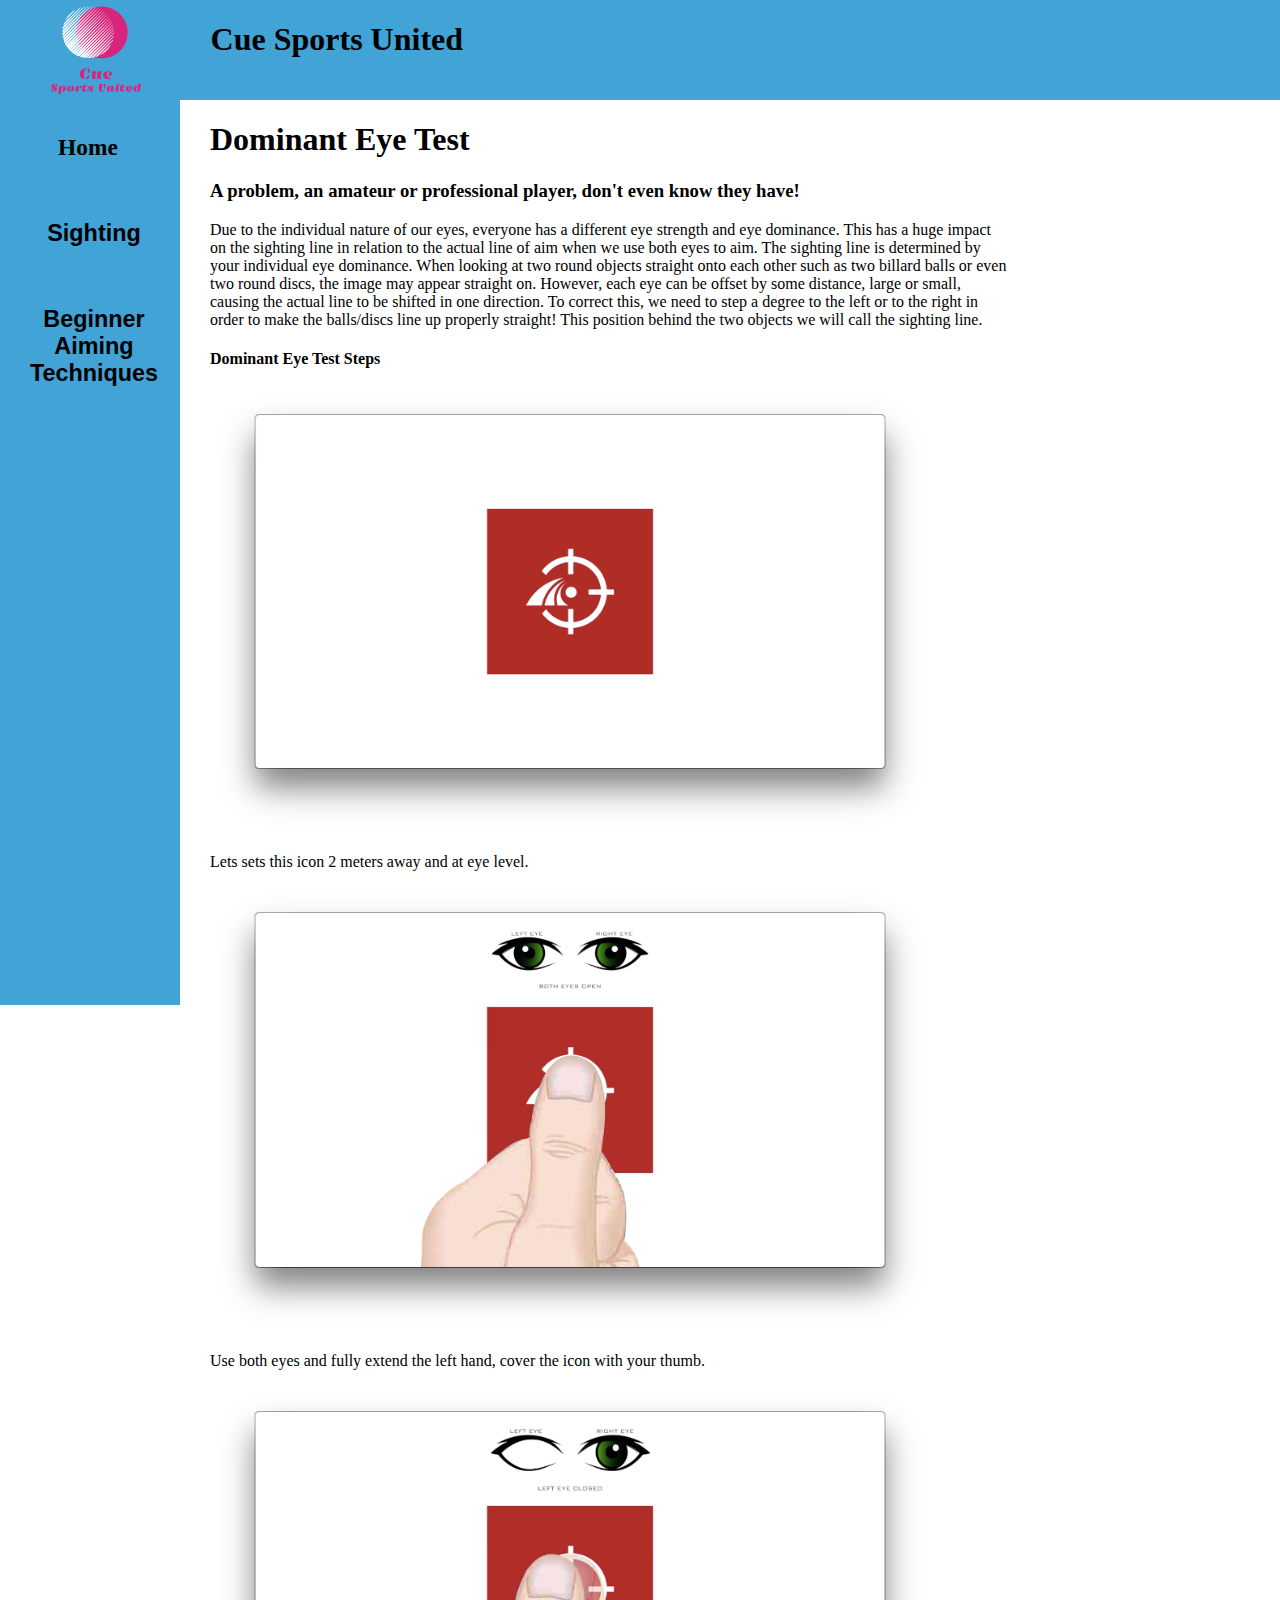
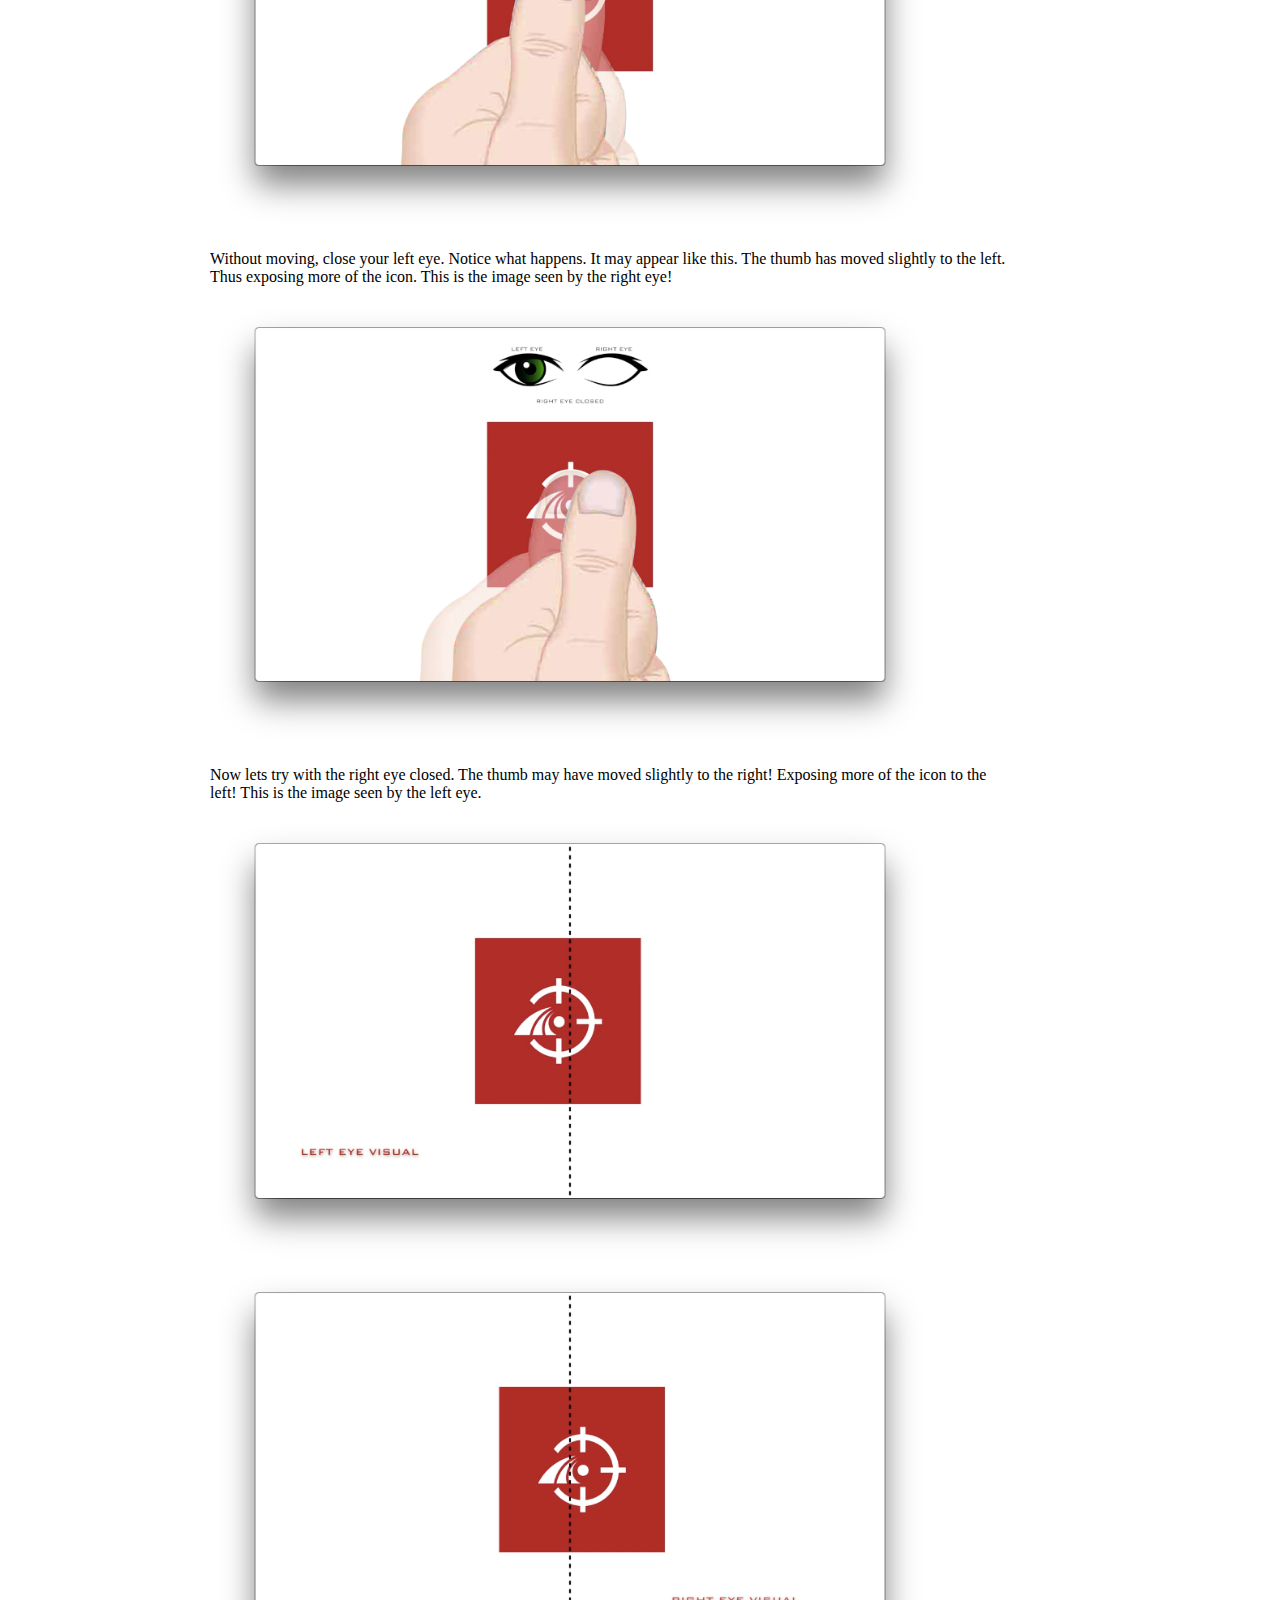
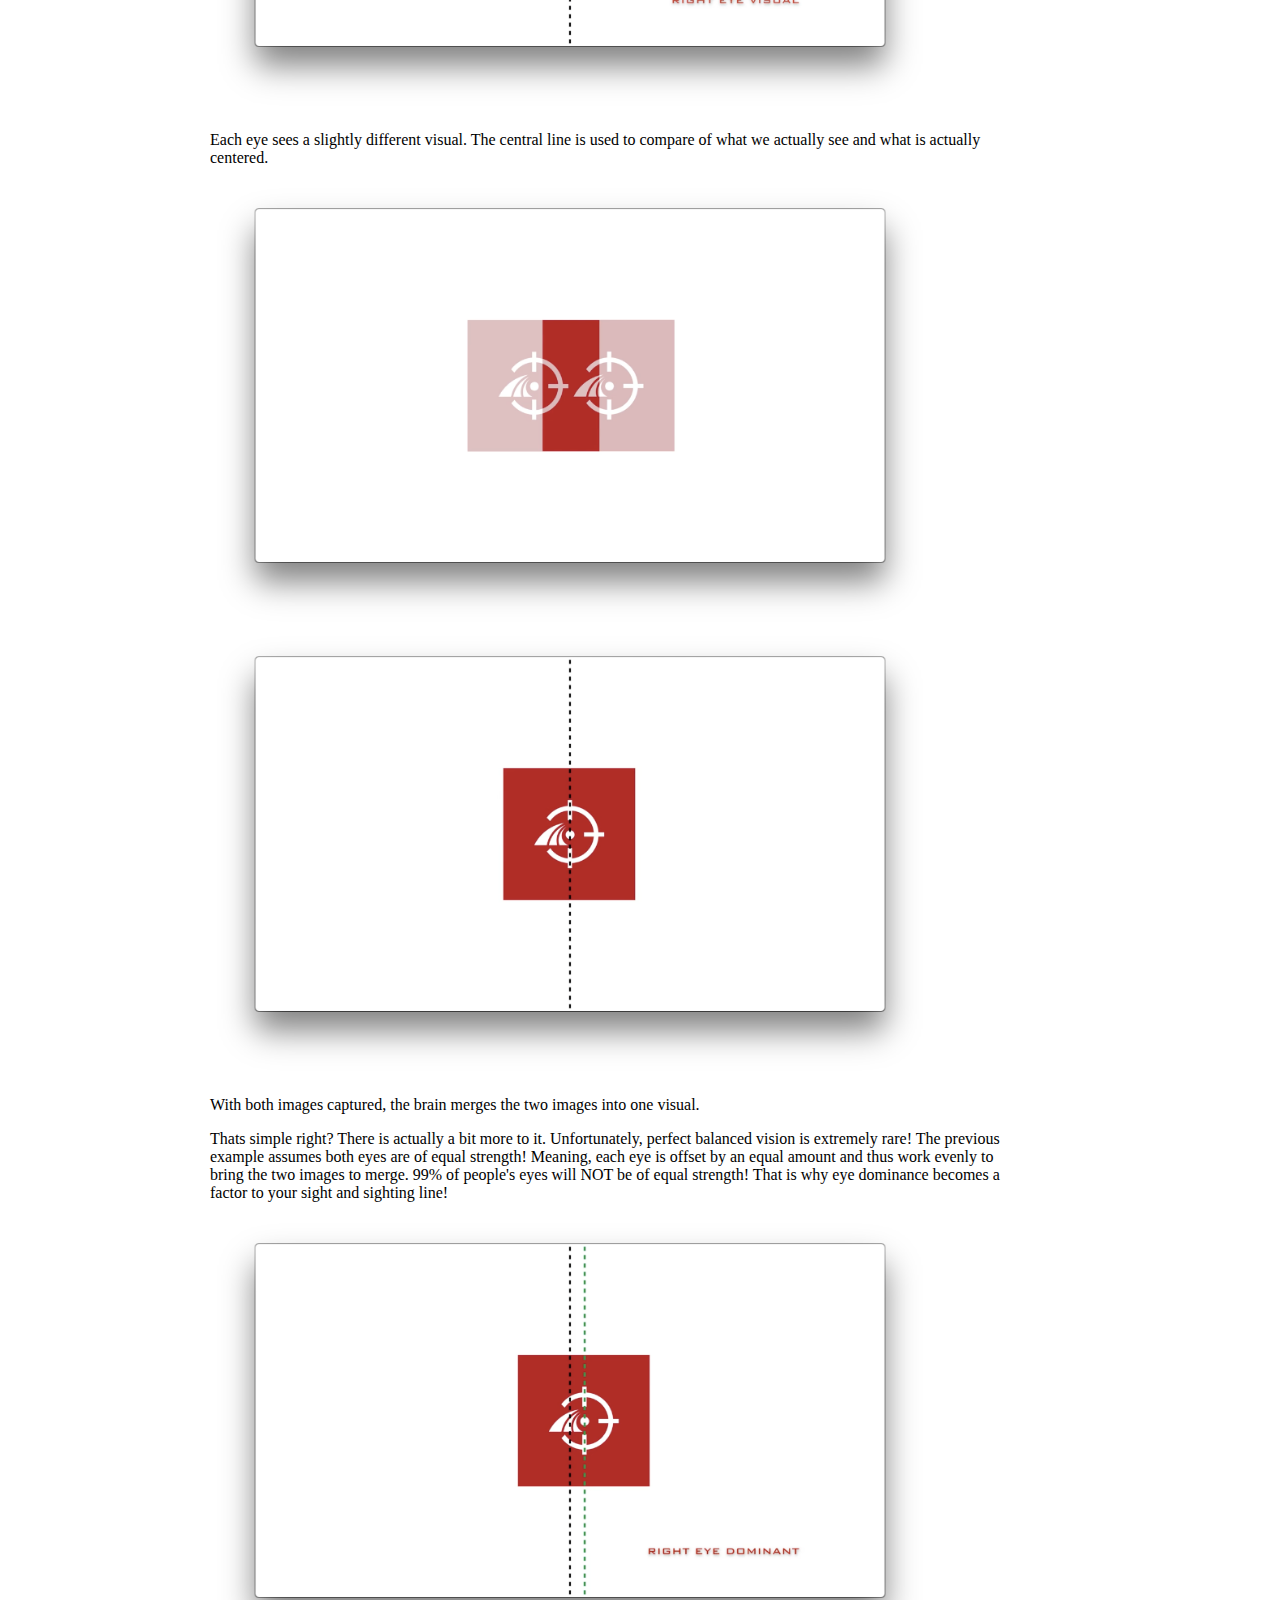
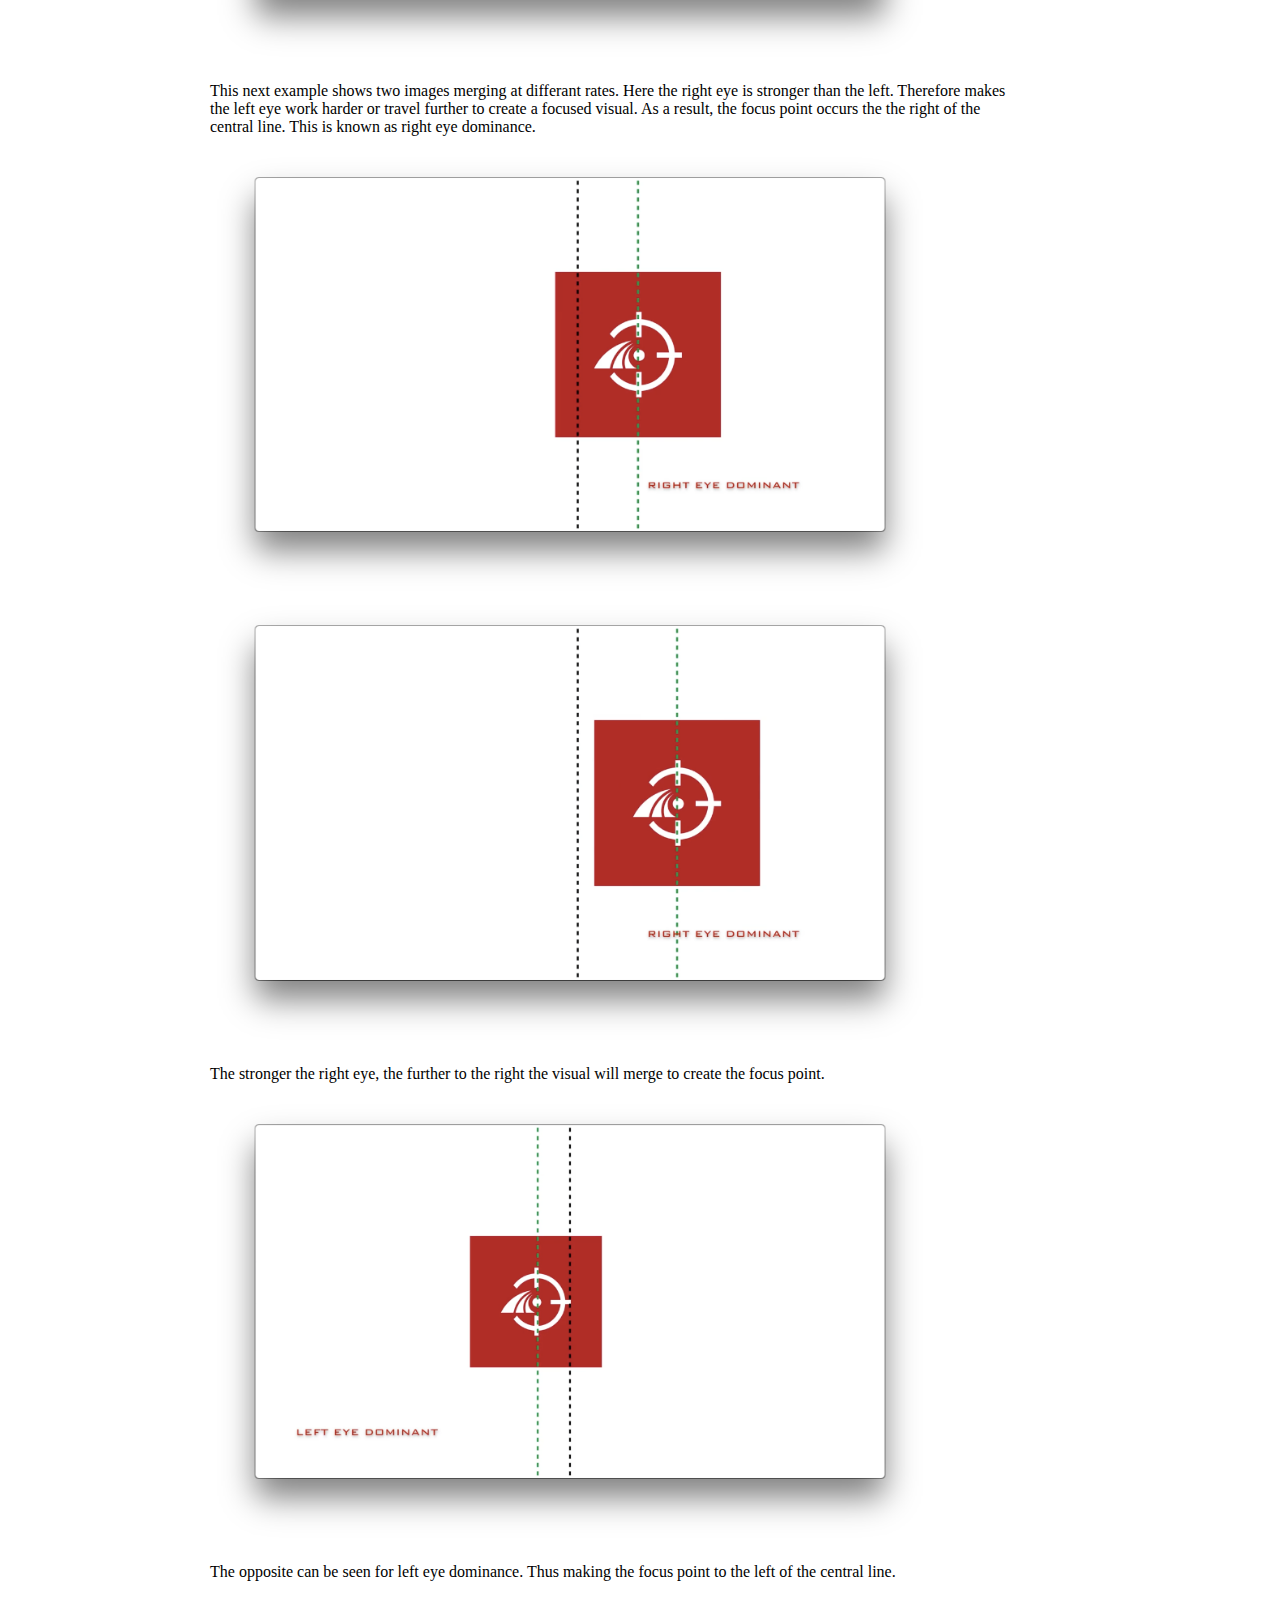
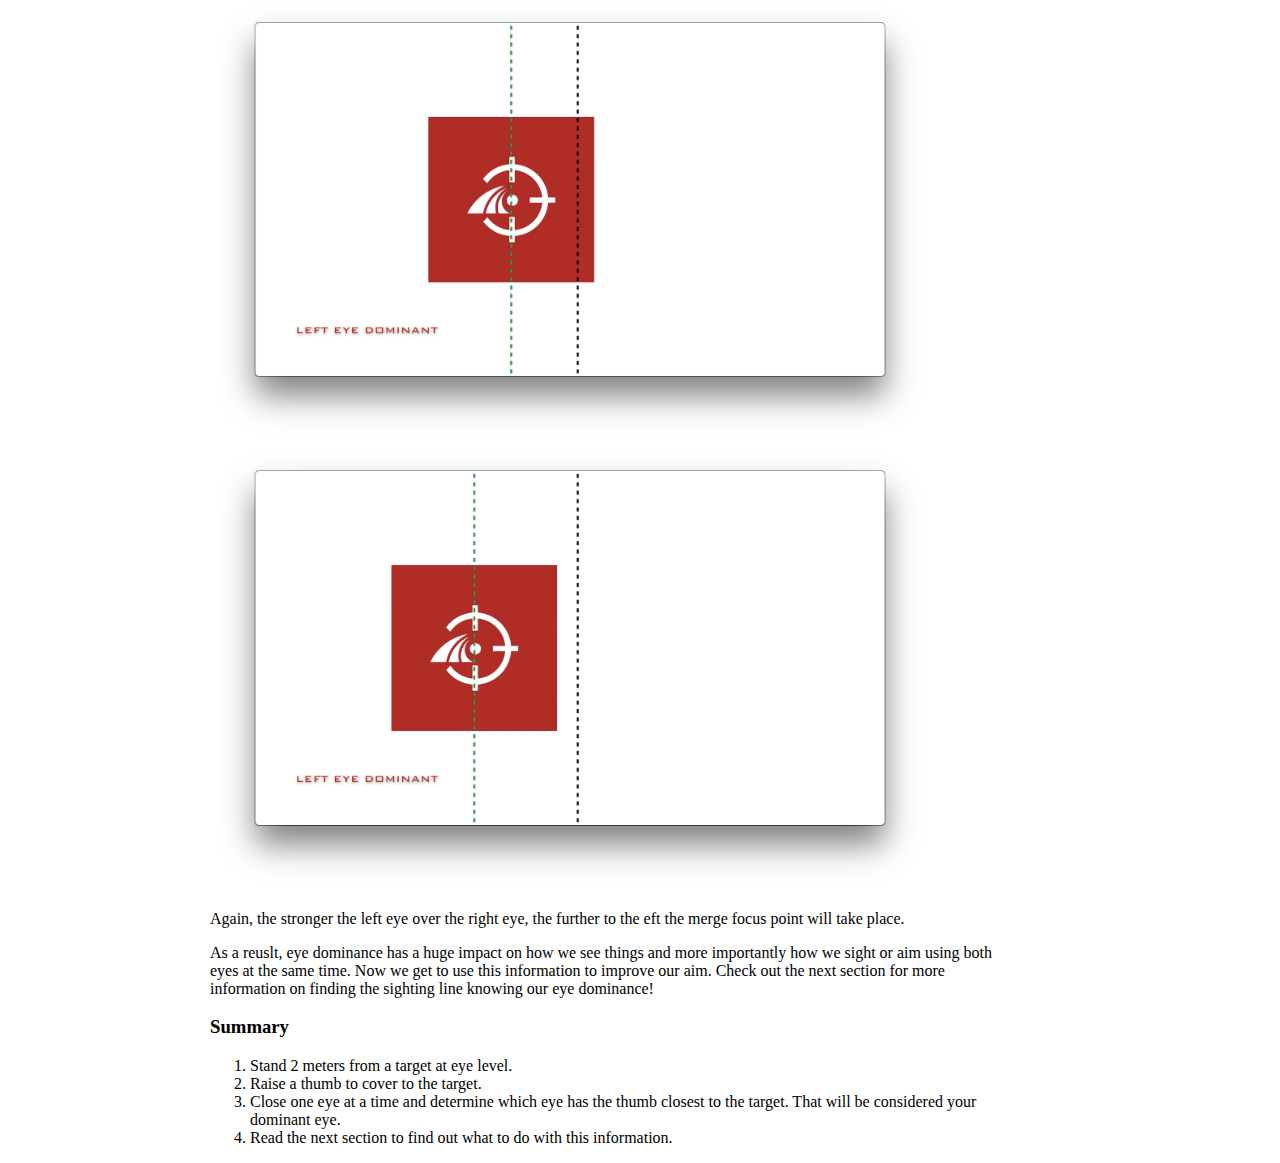
==== commit 2a3a89bd: "side bar can scroll" ====
--- a/Dominant-Eye-Test.html
+++ b/Dominant-Eye-Test.html
@@ -3,8 +3,62 @@
   <head>
     <meta charset="utf-8">
     <title>Dominant Eye Test</title>
+    <!--<link rel="import" href="sidebar.html">-->
+    <link rel="stylesheet" href="styles.css">
+
   </head>
   <body>
+
+    <div id="header">
+      <img class="logo" src="images/Logo/csu logo low res white.png">
+
+      <div class="header-inner">
+
+        <h1 class="logo-text">Cue Sports United</h1>
+      </div>
+    </div>
+
+
+    <div class="sidebar">
+      <a href="index.html" class="home-btn"><h3>Home</h3></a>
+
+      <button class="dropdown-btn">
+        <h3>Sighting</h3>
+        <i class="fa fa-caret-down"></i>
+      </button>
+      <div class="dropdown-container">
+
+        <a href="Dominant-Eye-Test.html">Dominant Eye Test</a>
+        <a href="Dominant-Eye-Test.html">Finding the Central Line and Eye Patterns
+        </a>
+        <a href="Dominant-Eye-Test.html">Common Issues</a>
+
+      </div>
+      <button class="dropdown-btn">
+        <h3>Beginner Aiming Techniques</h3>
+        <i class="fa fa-caret-down"></i>
+      </button>
+      <div class="dropdown-container">
+        <ol>
+          <li>
+            <a href="Ghost-Ball-Aiming.html">Ghost Ball Aiming</a>
+          </li>
+          <li>
+            Contact Point Aiming
+          </li>
+          <li>
+            Shaft Aiming/Edge of the Ferule Aiming
+          </li>
+          <li>
+            Online Aiming
+          </li>
+        </ol>
+      </div>
+    </div>
+
+<div class="intro-container">
+<main>
+
     <h1>Dominant Eye Test</h1>
     <h3>A problem, an amateur or professional player, don't even know they have!</h3>
     <p>
@@ -93,5 +147,8 @@
         Read the next section to find out what to do with this information.
       </li>
     </ol>
+
+    </main>
+  </div>
   </body>
 </html>
--- a/styles.css
+++ b/styles.css
@@ -0,0 +1,127 @@
+
+#header {
+  //id uses #
+  align-items: center;
+  display: flex;
+  min-height: 70px;
+  flex-grow: 0;
+  background: #42A3D7;
+  color: black;//#fff
+  margin: 0%;
+  padding: 0;
+  border: 0;
+  outline: 0;
+  padding-left: 2%;
+  position: fixed;
+  z-index: 1;
+  width:100%
+
+}
+
+.header-inner {
+  display: flex;
+  width: 100%;
+  height: 100px;
+  margin: 0;
+  padding-left:65px;
+  border: 0;
+  outline: 0;
+
+}
+
+.logo {
+    display: inline-block;
+    height: auto;
+    width: 100%;
+    max-width: 100px;
+    background-color: #42A3D7;
+    padding-left: 20px
+}
+
+.intro-container {
+  display: flex;
+  flex-direction: row;
+}
+
+main, footer {
+  width: 80%;
+  max-width: 800px;
+  margin-left: 200px;
+  margin-top:100px;
+  padding: 0 10px
+}
+
+img {
+  max-width:90%;
+  max-height:auto;
+}
+
+.sidebar {
+  height: 100%;
+  width: 180px;
+  position: fixed;
+  z-index: 1;
+  top: 100px;
+  left: 0;
+  background-color: #42A3D7;
+  overflow-x: hidden;
+  padding-top: 5px;
+}
+
+.sidebar a {
+  padding: 6px 8px 6px 16px;
+  text-decoration: none;
+  font-size: 20px;
+  color: Black;
+  display: block;
+  border: none;
+  background: none;
+  width: 80%;
+  text-align: center;
+  cursor: pointer;
+  outline: none;
+}
+
+.dropdown-btn, .home-btn {
+  padding: 6px 8px 6px 16px;
+  text-decoration: none;
+  font-size: 20px;
+  color: Black;
+  display: block;
+  border: none;
+  background: none;
+  width: 100%;
+  text-align: center;
+  cursor: pointer;
+  outline: none;
+}
+
+.sidebar a:hover, .dropdown-btn:hover {
+  color: #eee;
+}
+
+/* Add an active class to the active dropdown button */
+.active {
+  background-color: #42A3D7;
+  color: black;
+}
+
+/* Dropdown container (hidden by default). Optional: add a lighter background color and some left padding to change the design of the dropdown content */
+.dropdown-container {
+  display: none;
+  background-color: lightgrey;
+  padding-left: 8px;
+}
+
+/* Optional: Style the caret down icon */
+.fa-caret-down {
+  float: right;
+  padding-right: 0px;
+}
+
+html, body{
+  margin: 0;
+padding: 0;
+border: 0;
+outline: 0;
+}
